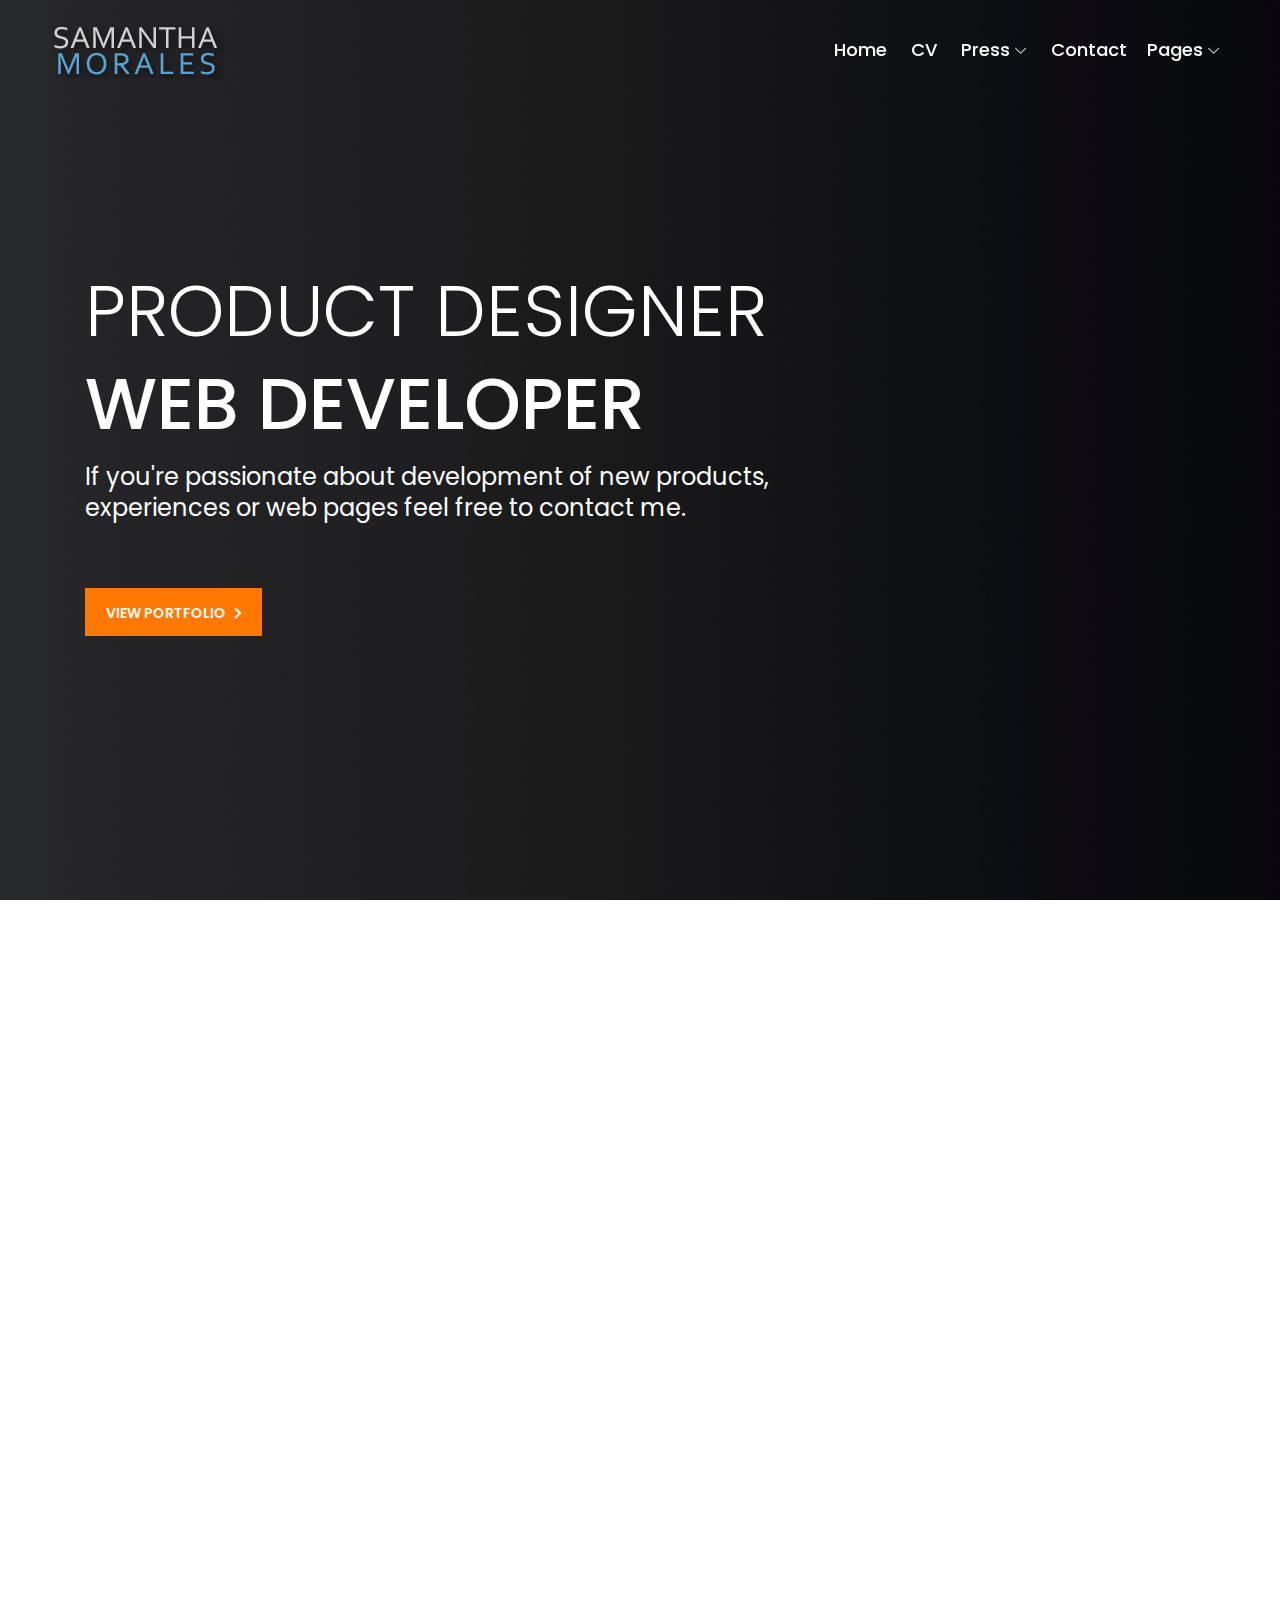
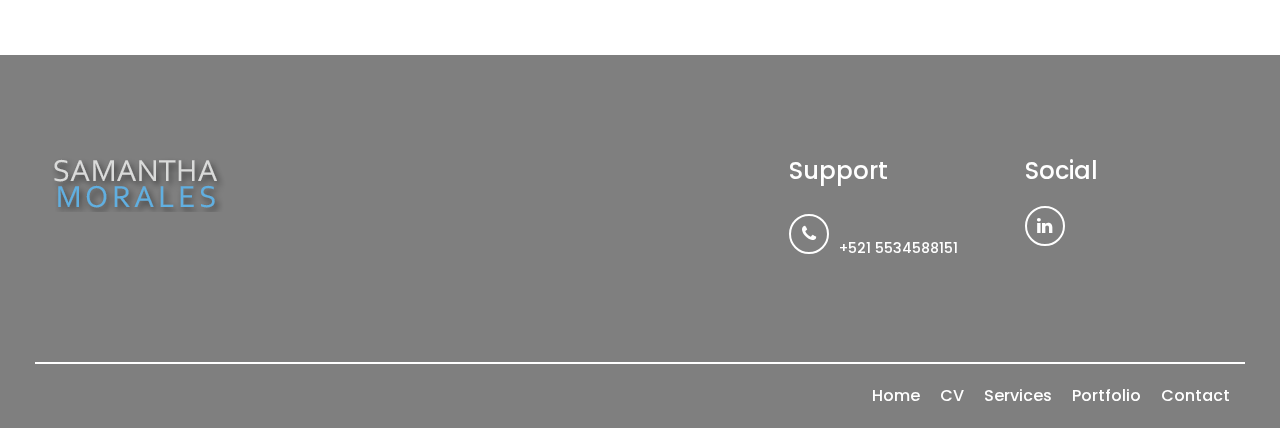
==== index.html @ f73fa70e "Update index.html" ====
<!DOCTYPE html>
<html lang="en">

<head>
    <meta charset="UTF-8">
    <meta name="description" content="">
    <meta http-equiv="X-UA-Compatible" content="IE=edge">
    <meta name="viewport" content="width=device-width, initial-scale=1, shrink-to-fit=no">
    <!-- The above 4 meta tags *must* come first in the head; any other head content must come *after* these tags -->

    <!-- Title -->
    <title>Samantha Morales Portfolio</title>

    <!-- Favicon -->
    <link rel="icon" href="img/core-img/favicon.ico">

    <!-- Stylesheet -->
    <link rel="stylesheet" href="style.css">

</head>

<body>
    <!-- Preloader -->
    <div class="preloader d-flex align-items-center justify-content-center">
        <div class="lds-ellipsis">
            <div></div>
            <div></div>
            <div></div>
            <div></div>
        </div>
    </div>

    <!-- ##### Header Area Start ##### -->
    <header class="header-area">
        <!-- Navbar Area -->
        <div class="pixel-main-menu" id="sticker">
            <div class="classy-nav-container breakpoint-off">
                <div class="container-fluid">
                    <!-- Menu -->
                    <nav class="classy-navbar justify-content-between" id="pixelNav">

                        <!-- Nav brand -->
                        <a href="index.html" class="nav-brand"><img src="img/core-img/logo.png" alt=""></a>

                        <!-- Navbar Toggler -->
                        <div class="classy-navbar-toggler">
                            <span class="navbarToggler"><span></span><span></span><span></span></span>
                        </div>

                        <!-- Menu -->
                        <div class="classy-menu">

                            <!-- Close Button -->
                            <div class="classycloseIcon">
                                <div class="cross-wrap"><span class="top"></span><span class="bottom"></span></div>
                            </div>

                            <!-- Nav Start -->
                             <div class="classynav">
                                <ul>
                                    <li><a href="index.html">Home</a></li>
                                    <li><a href="https://samanthamorales.github.io/Resume_Samantha Morales.pdf">CV</a></li>
                                    <!-- <li><a href="about.html">About me</a></li>  -->
                                    <!-- <li><a href="services.html">Services</a></li> -->
                                     <li><a href="contact.html">Press</a>
                                     <ul class="dropdown">
                                    <li><a href="https://www.youtube.com/watch?v=wz32RCtswVI">InteroVR</a>
                                                <ul class="dropdown">
                                                    <li><a href="https://www.youtube.com/watch?v=wz32RCtswVI">Exelsior</a></li>
                                                    <li><a href="https://www.jornada.com.mx/2018/05/14/sociedad/037n3soc#">La jornada</a></li>
                                                    <li><a href="https://www.youtube.com/watch?v=jdoqPygEybk">TVUNAM</a></li>
                                                    <li><a href="https://www.aztecanoticias.com.mx/universitarios-crean-aplicacion-para-entrenar-con-visores-de-rv/3283047">TV AZTECA</a></li>
                                                    <li><a href="https://ntcd.mx/nota-tecnologia-crean-universitarios-aplicacion-para-entrenar-en-un-entorno-inmersivo20181450">NTCD</a>
                                                </ul>
                                            </li>

                                    <li><a href="https://noticieros.televisa.com/videos/laboratorio-de-movilidad-e-infraestructura-verde-de-la-unam/?fbclid=IwAR36ukD9qC2wMxw6TSED6-1zBxOwoEEbLmqPjMjoLu-O3dCUOw7IPqMi3Gk">CONACyT</a>
                                                 <ul class="dropdown">
                                                   <li><a href="https://noticieros.televisa.com/videos/laboratorio-de-movilidad-e-infraestructura-verde-de-la-unam/?fbclid=IwAR36ukD9qC2wMxw6TSED6-1zBxOwoEEbLmqPjMjoLu-O3dCUOw7IPqMi3Gk">Televisa</a></li>
                                                </ul>
                                    </li>


                                     <li><a href="https://issuu.com/repentina/docs/repentina9agosto">Jewelry Anatomy</a>
                                                 <ul class="dropdown">
                                                   <li><a href="https://issuu.com/repentina/docs/repentina9agosto">Revista Repentina</a></li>
                                                </ul>
                                     </li>
                                        </ul>
                                    </li>

                        <li><a href="https://api.whatsapp.com/send?phone=5215534588151&text=Hola%20estoy%20insteresad@%20en%20m%C3%A1s%20informaci%C3%B3n%20que%20vi%20en%20la%20p%C3%A1gina%20web,%20%C2%BFPodr%C3%ADas%20Ayudarme?%20Gracias">Contact</a>


                                    <li><a href="portfolio.html">Pages</a>
                                        <ul class="dropdown">
                                            <li><a href="https://interovr.com/app/">InteroVR</a></li>
                                            <li><a href="https://rowinggames.com.mx/">RowingGames</a></li>
                                                <ul class="dropdown">
                                                    <li><a href="index.html">Home</a></li>
                                                    <!-- <li><a href="about.html">About Me</a></li> -->
                                                    <!-- <li><a href="services.html">Services</a></li> -->
                                                    <li><a href="https://api.whatsapp.com/send?phone=5215534588151&text=Hola%20estoy%20insteresad@%20en%20m%C3%A1s%20informaci%C3%B3n%20que%20vi%20en%20la%20p%C3%A1gina%20web,%20%C2%BFPodr%C3%ADas%20Ayudarme?%20Gracias">Contact</a></li>
                                                
                                                </ul>
                                            </li>
                                            <li><a href="https://issuu.com/samantha.morales.di/docs/samanthamorales_portfolio">Portfolio</a></li>
                                            <li><a href="contact.html">Contact</a></li>

                                        </ul>
                                    </li>

                                    
                                </ul>




                                <!-- Top Social Info -->

                            </div>
                            <!-- Nav End -->
                        </div>
                    </nav>
                </div>
            </div>
        </div>
    </header>
    <!-- ##### Header Area End ##### -->

    <!-- ##### Hero Area Start ##### -->
    <section class="hero-area">
        <div class="hero-slideshow owl-carousel">

            <!-- Single Slide -->
            <div class="single-slide">
                <!-- Background Image-->
                <div class="slide-bg-img bg-img" style="background-image: url(img/bg-img/1.jpg);"></div>
                <!-- Welcome Text -->
                <div class="container h-100">
                    <div class="row h-100 align-items-center">
                        <div class="col-12 col-lg-9">
                            <div class="welcome-text">
                                <h2 data-animation="fadeInUp" data-delay="300ms"><span>Product designer</span><br>Web developer</h2>
                                <h4 data-animation="fadeInUp" data-delay="500ms">If you're passionate about development of new products, experiences or web pages feel free to contact me.</h4>
                                <a href="https://issuu.com/samantha.morales.di/docs/samanthamorales_portfolio" class="btn pixel-btn mt-50" data-animation="fadeInUp" data-delay="700ms">View Portfolio</a>
                            </div>
                        </div>
                    </div>
                </div>
            </div>

            <!-- Single Slide -->
            
        </div>
    </section>
    <!-- ##### Hero Area End ##### -->


<!-- ##### Portfolio Area Start ###### -->
    <div class="pixel-portfolio-area section-padding-100-0">
        <div class="container">
            <div class="row">
                <div class="col-12">
                    <!-- Section Heading -->
                    <div class="section-heading text-center wow fadeInUp" data-wow-delay="100ms">
                        <h2>Product design </h2>
                        <img src="img/core-img/x.png" alt="">
                    </div>
                </div>
            </div>
        </div>

        <!-- Portfolio Menu -->
        <div class="pixel-projects-menu wow fadeInUp" data-wow-delay="200ms">
            <div class="text-center portfolio-menu">
                <button class="btn active" data-filter="*">All Projects</button>
                <button class="btn" data-filter=".prod">Product</button>
                <button class="btn" data-filter=".web">Web Development</button>
                <button class="btn" data-filter=".ux">User Experience</button>
                <button class="btn" data-filter=".fur">Furniture</button>
                <button class="btn" data-filter=".jewel">Jewelry</button>
            </div>
        </div>

        <div class="pixel-portfolio">

            <!-- Single gallery Item -->
            <div class="single_gallery_item prod wow fadeInUp" data-wow-delay="0.2s">
                <img src="img/bg-img/55.jpg" alt="">
                <div class="hover-content text-center d-flex align-items-center justify-content-center">
                    <div class="hover-text">
                        <a href="https://interovr.com/headset/" style=" color: #ffffff; display: inline-block; width: 50px; height: 50px; border-radius: 50%; border: 2px solid; font-size: 20px; margin-bottom: 30px; line-height: 46px; margin-top: -15px; " ><i class="fa fa-eye" aria-hidden="true"></i></a>
                        <h4>Athletic VR Headset</h4>
                    </div>
                </div>
            </div>

            <!-- Single gallery Item -->
            <div class="single_gallery_item web wow fadeInUp" data-wow-delay="0.4s">
                <img src="img/bg-img/66.jpg" alt="">
                <div class="hover-content text-center d-flex align-items-center justify-content-center">
                    <div class="hover-text">
                        <a href="https://rowinggames.com.mx/" style=" color: #ffffff; display: inline-block; width: 50px; height: 50px; border-radius: 50%; border: 2px solid; font-size: 20px; margin-bottom: 30px; line-height: 46px; margin-top: -15px; " ><i class="fa fa-eye" aria-hidden="true"></i></a>
                        <h4>RowingGames Web development</h4>
                    </div>
                </div>
            </div>

            <!-- Single gallery Item -->
            <div class="single_gallery_item ux wow fadeInUp" data-wow-delay="0.6s">
                <img src="img/bg-img/77.jpg" alt="">
                <div class="hover-content text-center d-flex align-items-center justify-content-center">
                    <div class="hover-text">
                        <a href="img/bg-img/5.jpg" class="zoom-img"><i class="fa fa-eye" aria-hidden="true"></i></a>
                        <h4>Bike sharing system</h4>
                    </div>
                </div>
            </div>

                       <!-- Single gallery Item -->
            <div class="single_gallery_item web wow fadeInUp" data-wow-delay="0.2s">
                <img src="img/bg-img/88.jpg" alt="">
                <div class="hover-content text-center d-flex align-items-center justify-content-center">
                    <div class="hover-text">
                        <a href="https://interovr.com/" style=" color: #ffffff; display: inline-block; width: 50px; height: 50px; border-radius: 50%; border: 2px solid; font-size: 20px; margin-bottom: 30px; line-height: 46px; margin-top: -15px; " ><i class="fa fa-eye" aria-hidden="true"></i></a>
                        <h4>Intero VR Web development</h4>
                    </div>
                </div>
            </div>

            <!-- Single gallery Item -->
            <div class="single_gallery_item prod ux wow fadeInUp" data-wow-delay="0.4s">
                <img src="img/bg-img/99.jpg" alt="">
                <div class="hover-content text-center d-flex align-items-center justify-content-center">
                    <div class="hover-text">
                        <a href="img/bg-img/5.jpg" class="zoom-img"><i class="fa fa-eye" aria-hidden="true"></i></a>
                        <h4>Electric Mini oven (Nokia)</h4>
                    </div>
                </div>
            </div>
                        <!-- Single gallery Item -->
            <div class="single_gallery_item jewel wow fadeInUp" data-wow-delay="0.6s">
                <img src="img/bg-img/112.jpg" alt="">
                <div class="hover-content text-center d-flex align-items-center justify-content-center">
                    <div class="hover-text">
                        <a href="img/bg-img/5.jpg" class="zoom-img"><i class="fa fa-eye" aria-hidden="true"></i></a>
                        <h4>Anatomy Jewelry</h4>
                    </div>
                </div>
            </div>

                       <!-- Single gallery Item -->
            <div class="single_gallery_item prod fur wow fadeInUp" data-wow-delay="0.2s">
                <img src="img/bg-img/113.jpg" alt="">
                <div class="hover-content text-center d-flex align-items-center justify-content-center">
                    <div class="hover-text">
                        <a href="img/bg-img/5.jpg" class="zoom-img"><i class="fa fa-eye" aria-hidden="true"></i></a>
                        <h4>Garden swing</h4>
                    </div>
                </div>
            </div>

            <!-- Single gallery Item -->
            <div class="single_gallery_item prod fur wow fadeInUp" data-wow-delay="0.4s">
                <img src="img/bg-img/114.jpg" alt="">
                <div class="hover-content text-center d-flex align-items-center justify-content-center">
                    <div class="hover-text">
                        <a href="img/bg-img/5.jpg" class="zoom-img"><i class="fa fa-eye" aria-hidden="true"></i></a>
                        <h4>Zigzag Armchair</h4>
                    </div>
                </div>
            </div>

            <!-- Single gallery Item -->
            <div class="single_gallery_item prod ux wow fadeInUp" data-wow-delay="0.6s">
                <img src="img/bg-img/111.jpg" alt="">
                <div class="hover-content text-center d-flex align-items-center justify-content-center">
                    <div class="hover-text">
                        <a href="img/bg-img/5.jpg" class="zoom-img"><i class="fa fa-eye" aria-hidden="true"></i></a>
                        <h4>Kit for children to play while exercise</h4>
                    </div>
                </div>
            </div>

                       <!-- Single gallery Item -->
            <div class="single_gallery_item prod wow fadeInUp" data-wow-delay="0.2s">
                <img src="img/bg-img/115.jpg" alt="">
                <div class="hover-content text-center d-flex align-items-center justify-content-center">
                    <div class="hover-text">
                        <a href="img/bg-img/5.jpg" class="zoom-img"><i class="fa fa-eye" aria-hidden="true"></i></a>
                        <h4>Alcornoque Accessories</h4>
                    </div>
                </div>
            </div>

            <!-- Single gallery Item -->
            <div class="single_gallery_item prod wow fadeInUp" data-wow-delay="0.4s">
                <img src="img/bg-img/116.jpg" alt="">
                <div class="hover-content text-center d-flex align-items-center justify-content-center">
                    <div class="hover-text">
                        <a href="img/bg-img/5.jpg" class="zoom-img"><i class="fa fa-eye" aria-hidden="true"></i></a>
                        <h4>Assembly manuals</h4>
                    </div>
                </div>
            </div>

            <!-- Single gallery Item -->
            <div class="single_gallery_item prod ux wow fadeInUp" data-wow-delay="0.6s">
                <img src="img/bg-img/118.jpg" alt="">
                <div class="hover-content text-center d-flex align-items-center justify-content-center">
                    <div class="hover-text">
                        <a href="img/bg-img/5.jpg" class="zoom-img"><i class="fa fa-eye" aria-hidden="true"></i></a>
                        <h4>Door lock system with facial recognition (Steren)</h4>
                    </div>
                </div>
            </div>

                       <!-- Single gallery Item -->
            <div class="single_gallery_item prod fur wow fadeInUp" data-wow-delay="0.2s">
                <img src="img/bg-img/119.jpg" alt="">
                <div class="hover-content text-center d-flex align-items-center justify-content-center">
                    <div class="hover-text">
                        <a href="img/bg-img/5.jpg" class="zoom-img"><i class="fa fa-eye" aria-hidden="true"></i></a>
                        <h4>Furniture and interior design (Sanofi)</h4>
                    </div>
                </div>
            </div>

            <!-- Single gallery Item -->
            <div class="single_gallery_item prod wow fadeInUp" data-wow-delay="0.4s">
                <img src="img/bg-img/120.jpg" alt="">
                <div class="hover-content text-center d-flex align-items-center justify-content-center">
                    <div class="hover-text">
                        <a href="img/bg-img/5.jpg" class="zoom-img"><i class="fa fa-eye" aria-hidden="true"></i></a>
                        <h4>Prosthetic arms</h4>
                    </div>
                </div>
            </div>

            <!-- Single gallery Item -->
            <div class="single_gallery_item prod wow fadeInUp" data-wow-delay="0.6s">
                <img src="img/bg-img/121.jpg" alt="">
                <div class="hover-content text-center d-flex align-items-center justify-content-center">
                    <div class="hover-text">
                        <a href="img/bg-img/5.jpg" class="zoom-img"><i class="fa fa-eye" aria-hidden="true"></i></a>
                        <h4>Pet carrier</h4>
                    </div>
                </div>
            </div>

            <!-- Single gallery Item -->
            <div class="single_gallery_item prod wow fadeInUp" data-wow-delay="0.6s">
                <img src="img/bg-img/122.jpg" alt="">
                <div class="hover-content text-center d-flex align-items-center justify-content-center">
                    <div class="hover-text">
                        <a href="img/bg-img/5.jpg" class="zoom-img"><i class="fa fa-eye" aria-hidden="true"></i></a>
                        <h4>Office organizer</h4>
                    </div>
                </div>
            </div>

                                   <!-- Single gallery Item -->
            <div class="single_gallery_item prod fur wow fadeInUp" data-wow-delay="0.2s">
                <img src="img/bg-img/123.jpg" alt="">
                <div class="hover-content text-center d-flex align-items-center justify-content-center">
                    <div class="hover-text">
                        <a href="img/bg-img/5.jpg" class="zoom-img"><i class="fa fa-eye" aria-hidden="true"></i></a>
                        <h4>Ergonomic chair</h4>
                    </div>
                </div>
            </div>

            <!-- Single gallery Item -->
            <div class="single_gallery_item prod ux wow fadeInUp" data-wow-delay="0.4s">
                <img src="img/bg-img/125.jpg" alt="">
                <div class="hover-content text-center d-flex align-items-center justify-content-center">
                    <div class="hover-text">
                        <a href="img/bg-img/5.jpg" class="zoom-img"><i class="fa fa-eye" aria-hidden="true"></i></a>
                        <h4>Inclusive supermarket fruits racks</h4>
                    </div>
                </div>
            </div>

            <!-- Single gallery Item -->
            <div class="single_gallery_item prod fur wow fadeInUp" data-wow-delay="0.6s">
                <img src="img/bg-img/126.jpg" alt="">
                <div class="hover-content text-center d-flex align-items-center justify-content-center">
                    <div class="hover-text">
                        <a href="img/bg-img/5.jpg" class="zoom-img"><i class="fa fa-eye" aria-hidden="true"></i></a>
                        <h4>Recycled plastic furniture</h4>
                    </div>
                </div>
            </div>

            <!-- Single gallery Item -->
            <div class="single_gallery_item prod wow fadeInUp" data-wow-delay="0.6s">
                <img src="img/bg-img/124.jpg" alt="">
                <div class="hover-content text-center d-flex align-items-center justify-content-center">
                    <div class="hover-text">
                        <a href="img/bg-img/5.jpg" class="zoom-img"><i class="fa fa-eye" aria-hidden="true"></i></a>
                        <h4>Flower vase</h4>
                    </div>
                </div>
            </div>

        </div>
    </div>
    <!-- ##### Portfolio Area End ###### -->
    <!-- ##### Top Catagory Area Start ##### -->
    <div class="top-catagory-area d-flex flex-wrap">
        <!-- Single Catagory -->
        <div class="single-catagory bg-img d-flex align-items-center justify-content-center jarallax" style="background-image: url(img/bg-img/3.jpg);">
            <a href="https://samanthamorales.github.io/Resume.pdf">CV</a>
        </div>
        <!-- Single Catagory -->
        <div class="single-catagory bg-img d-flex align-items-center justify-content-center jarallax" style="background-image: url(img/bg-img/4.jpg);">
            <a href="#">How can I help you?</a>
        </div>
    </div>
    <!-- ##### Top Catagory Area End ##### -->

    <!-- ##### Newsletter Area Start ###### -->
    <section class="nl-area section-padding-100-0">
        <div class="container">
            <div class="row align-items-end">
                <div class="col-12 col-md-9">
                    <div class="nl-form mb-100">
                       <!--  <h4>Stay in touch with me</h4>
                        <form action="#" method="post">
                            <input type="email" name="nl-email" id="nlEmail" placeholder="Email Address ...">
                            <button type="submit" class="d-none"></button>
                        </form>
                    </div>
                </div>
                <div class="col-12 col-md-3">
                    <div class="view-projects-btn text-right mb-100">
                        <a href="#" class="btn pixel-btn">View Project</a>
                    </div>-->
                </div>
            </div>
        </div>
    </section>
    <!-- ##### Newsletter Area End ###### -->


    <!-- ##### Contact Area Start #####-->
    <section class="contact-area section-padding-100">
        <div class="container">
            <div class="row">
                <div class="col-12">
                    <!-- Section Heading -->
                    <div class="section-heading text-center wow fadeInUp" data-wow-delay="100ms">
                        <h2>Get In Touch</h2>
                        <img src="img/core-img/x.png" alt="">
                    </div>
                </div>
            </div>


            <div class="row justify-content-center">
                <div class="col-12 col-lg-8">
                    <!-- Contact Form -->
                    <div class="contact-form-area text-center">
                       <!--  <form action="#" method="post">
                            <input type="text" name="name" class="form-control wow fadeInUp" data-wow-delay="100ms" placeholder="Name">
                            <input type="email" name="email" class="form-control wow fadeInUp" data-wow-delay="300ms" placeholder="E-mail">
                            <input type="text" name="subject" class="form-control wow fadeInUp" data-wow-delay="500ms" placeholder="Subject">
                            <textarea name="message" class="form-control wow fadeInUp" data-wow-delay="700ms" placeholder="Message"></textarea>-->
                            <!-- <button type="submit" class="btn pixel-btn wow fadeInUp" data-wow-delay="900ms">Send Message</button> -->

                            <button onclick="window.location.href = 'https://api.whatsapp.com/send?phone=5215534588151&text=Hola%20estoy%20insteresad@%20en%20m%C3%A1s%20informaci%C3%B3n%20que%20vi%20en%20la%20p%C3%A1gina%20web,%20%C2%BFPodr%C3%ADas%20Ayudarme?%20Gracias';"class="btn pixel-btn wow fadeInUp" data-wow-delay="900ms">Send message</button>
                    
                        </form>
                    </div>
                </div>
            </div>

        </div>
    </section>
    <!-- ##### Contact Area End #####-->

    <!-- ##### Footer Area Start ##### -->
    <footer class="footer-area section-padding-100-0">
        <div class="container-fluid">
            <div class="row justify-content-between">

                <!-- Single Footer Widget -->
                <div class="col-12 col-sm-6 col-md-3">
                    <div class="single-footer-widget mb-100">
                        <!-- Footer Logo -->
                        <a href="index.html" class="footer-logo"><img src="img/core-img/logo.png" alt=""></a>
                    </div>
                </div>

                <!-- Single Footer Widget -->
                <div class="col-12 col-md-9 col-lg-8 col-xl-7">
                    <div class="row">
                        <!-- Single Footer Widget -->
                        <div class="col-sm-4">
                            <div class="single-footer-widget mb-100">
                               <!-- <h5 class="widget-title">Address</h5>
                                <p>1530 Doverfield Ave <br> Hacienda Heights, California(CA), 91745</p>-->
                            </div>
                        </div>

                        <!-- Single Footer Widget -->
                        <div class="col-sm-4">
                            <div class="single-footer-widget mb-100">
                                <h5 class="widget-title">Support</h5>
                                <p><i class="fa fa-phone"></i> <br> +521 5534588151</p>
                            </div>
                        </div>

                        <!-- Single Footer Widget -->
                        <div class="col-sm-4">
                            <div class="single-footer-widget mb-100">
                                <h5 class="widget-title">Social</h5>
                                <div class="footer-social-info">
                                   <!--  <a href="#"><i class="fa fa-facebook"></i></a>
                                    <a href="#"><i class="fa fa-dribbble"></i></a>
                                    <a href="#"><i class="fa fa-flickr"></i></a>
                                    <a href="#"><i class="fa fa-instagram"></i></a>-->
                                    <a href="https://www.linkedin.com/in/samantha-karen-morales-medina-609019131/"><i class="fa fa-linkedin"></i></a>
                                  <!--   <a href="#"><i class="fa fa-pinterest"></i></a>-->
                                </div>
                            </div>
                        </div>
                    </div>
                </div>
            </div>
        </div>

        <!-- Copywrite Area -->
        <div class="copywrite-area">
            <div class="container-fluid">
                <div class="row align-items-center">
                    <div class="col-12 col-md-6">
                        <div class="copywrite-content">
                            <!-- Copywrite Text -->
                            <!-- <p class="copywrite-text">Link back to Colorlib can't be removed. Template is licensed under CC BY 3.0. 
Copyright &copy;<script>document.write(new Date().getFullYear());</script> All rights reserved | This template is made with <i class="fa fa-heart-o" aria-hidden="true"></i> by <a href="https://colorlib.com" target="_blank">Colorlib</a>
Link back to Colorlib can't be removed. Template is licensed under CC BY 3.0. -->
</p>
                        </div>
                    </div>
                    <div class="col-12 col-md-6">
                        <nav class="footer-nav">
                            <ul>
                                <li><a href="index.html">Home</a></li>
                                <li><a href="https://samanthamorales.github.io/Resume_Samantha Morales.pdf">CV</a></li>
                                <li><a href="#">Services</a></li>
                                <li><a href="https://issuu.com/samantha.morales.di/docs/samanthamorales_portfolio">Portfolio</a></li>
                                <li><a href="https://api.whatsapp.com/send?phone=5534588151text=Hola%20estoy%20insteresad@%20en%20m%C3%A1s%20informaci%C3%B3n%20que%20vi%20en%20la%20p%C3%A1gina%20web,%20%C2%BFPodr%C3%ADas%20Ayudarme?%20Gracias">Contact</a></li>
                            </ul>
                        </nav>
                    </div>
                </div>
            </div>
        </div>
    </footer>
    <!-- ##### Footer Area Start ##### -->

    <!-- ##### All Javascript Script ##### -->
    <!-- jQuery-2.2.4 js -->
    <script src="js/jquery/jquery-2.2.4.min.js"></script>
    <!-- Popper js -->
    <script src="js/bootstrap/popper.min.js"></script>
    <!-- Bootstrap js -->
    <script src="js/bootstrap/bootstrap.min.js"></script>
    <!-- All Plugins js -->
    <script src="js/plugins/plugins.js"></script>
    <!-- Active js -->
    <script src="js/active.js"></script>
</body>

</html>
---- style.css ----
@charset "UTF-8";
/* transition - animation */
/* flex */
/* [Stylesheet - 1.0] */
/* :: 1.0 Import Fonts */
@import url("https://fonts.googleapis.com/css?family=Poppins:300,300i,400,400i,500,500i,600,600i,700,700i,800,800i,900,900i");
/* :: 2.0 Import All CSS */
@import 'css/bootstrap.min.css';
@import 'css/classy-nav.css';
@import 'css/owl.carousel.min.css';
@import 'css/animate.css';
@import 'css/magnific-popup.css';
@import 'css/font-awesome.min.css';
/* :: 3.0 Base CSS */
* {
  margin: 0;
  padding: 0;
}

body {
  font-family: "Poppins", sans-serif;
  font-size: 14px;
}

h1,
h2,
h3,
h4,
h5,
h6 {
  font-family: "Poppins", sans-serif;
  color: #000000;
  line-height: 1.3;
  font-weight: 500;
}

p {
  font-family: "Poppins", sans-serif;
  color: #969696;
  font-size: 15px;
  line-height: 2;
  font-weight: 400;
}

a,
a:hover,
a:focus {
  -webkit-transition-duration: 500ms;
  -o-transition-duration: 500ms;
  transition-duration: 500ms;
  text-decoration: none;
  outline: 0 solid transparent;
  color: #000000;
  font-weight: 500;
  font-size: 16px;
}

ul,
ol {
  margin: 0;
}
ul li,
ol li {
  list-style: none;
}

img {
  height: auto;
  max-width: 100%;
}

/* :: 3.1.0 Spacing */
.mt-15 {
  margin-top: 15px !important;
}

.mt-30 {
  margin-top: 30px !important;
}

.mt-50 {
  margin-top: 50px !important;
}

.mt-70 {
  margin-top: 70px !important;
}

.mt-100 {
  margin-top: 100px !important;
}

.mb-15 {
  margin-bottom: 15px !important;
}

.mb-30 {
  margin-bottom: 30px !important;
}

.mb-50 {
  margin-bottom: 50px !important;
}

.mb-70 {
  margin-bottom: 70px !important;
}

.mb-100 {
  margin-bottom: 100px !important;
}

.ml-15 {
  margin-left: 15px !important;
}

.ml-30 {
  margin-left: 30px !important;
}

.ml-50 {
  margin-left: 50px !important;
}

.mr-15 {
  margin-right: 15px !important;
}

.mr-30 {
  margin-right: 30px !important;
}

.mr-50 {
  margin-right: 50px !important;
}

/* :: 3.2.0 Height */
.height-400 {
  height: 400px !important;
}

.height-500 {
  height: 500px !important;
}

.height-600 {
  height: 600px !important;
}

.height-700 {
  height: 700px !important;
}

.height-800 {
  height: 800px !important;
}

/* :: 3.3.0 Section Padding */
.section-padding-100 {
  padding-top: 100px;
  padding-bottom: 100px;
}

.section-padding-100-0 {
  padding-top: 100px;
  padding-bottom: 0;
}

.section-padding-0-100 {
  padding-top: 0;
  padding-bottom: 100px;
}

.section-padding-100-70 {
  padding-top: 100px;
  padding-bottom: 70px;
}

/* :: 3.4.0 Preloader */
.preloader {
  background-color: rgba(0, 0, 0, 0.5);
  width: 100%;
  height: 100%;
  position: fixed;
  top: 0;
  left: 0;
  right: 0;
  z-index: 99999;
}
.preloader .lds-ellipsis {
  display: inline-block;
  position: relative;
  width: 64px;
  height: 64px;
}
.preloader .lds-ellipsis div {
  position: absolute;
  top: 27px;
  width: 11px;
  height: 11px;
  border-radius: 50%;
  background: #ffffff;
  animation-timing-function: cubic-bezier(0, 1, 1, 0);
}
.preloader .lds-ellipsis div:nth-child(1) {
  left: 6px;
  -webkit-animation: lds-ellipsis1 0.6s infinite;
  animation: lds-ellipsis1 0.6s infinite;
}
.preloader .lds-ellipsis div:nth-child(2) {
  left: 6px;
  -webkit-animation: lds-ellipsis2 0.6s infinite;
  animation: lds-ellipsis2 0.6s infinite;
}
.preloader .lds-ellipsis div:nth-child(3) {
  left: 26px;
  -webkit-animation: lds-ellipsis2 0.6s infinite;
  animation: lds-ellipsis2 0.6s infinite;
}
.preloader .lds-ellipsis div:nth-child(4) {
  left: 45px;
  -webkit-animation: lds-ellipsis3 0.6s infinite;
  animation: lds-ellipsis3 0.6s infinite;
}

@-webkit-keyframes lds-ellipsis1 {
  0% {
    -webkit-transform: scale(0);
    -ms-transform: scale(0);
    transform: scale(0);
  }
  100% {
    -webkit-transform: scale(1);
    -ms-transform: scale(1);
    transform: scale(1);
  }
}
@keyframes lds-ellipsis1 {
  0% {
    -webkit-transform: scale(0);
    -ms-transform: scale(0);
    transform: scale(0);
  }
  100% {
    -webkit-transform: scale(1);
    -ms-transform: scale(1);
    transform: scale(1);
  }
}
@-webkit-keyframes lds-ellipsis3 {
  0% {
    -webkit-transform: scale(1);
    -ms-transform: scale(1);
    transform: scale(1);
  }
  100% {
    -webkit-transform: scale(0);
    -ms-transform: scale(0);
    transform: scale(0);
  }
}
@keyframes lds-ellipsis3 {
  0% {
    -webkit-transform: scale(1);
    -ms-transform: scale(1);
    transform: scale(1);
  }
  100% {
    -webkit-transform: scale(0);
    -ms-transform: scale(0);
    transform: scale(0);
  }
}
@-webkit-keyframes lds-ellipsis2 {
  0% {
    -webkit-transform: translate(0, 0);
    -ms-transform: translate(0, 0);
    transform: translate(0, 0);
  }
  100% {
    -webkit-transform: translate(19px, 0);
    -ms-transform: translate(19px, 0);
    transform: translate(19px, 0);
  }
}
@keyframes lds-ellipsis2 {
  0% {
    -webkit-transform: translate(0, 0);
    -ms-transform: translate(0, 0);
    transform: translate(0, 0);
  }
  100% {
    -webkit-transform: translate(19px, 0);
    -ms-transform: translate(19px, 0);
    transform: translate(19px, 0);
  }
}
/* :: 3.5.0 Miscellaneous */
.jarallax {
  position: relative;
  z-index: 0;
}

.jarallax > .jarallax-img {
  position: absolute;
  object-fit: cover;
  font-family: "object-fit: cover;";
  top: 0;
  left: 0;
  width: 100%;
  height: 100%;
  z-index: -1;
}

.section-heading {
  position: relative;
  z-index: 1;
  margin-bottom: 70px;
}
.section-heading h2 {
  font-size: 48px;
  color: #212121;
  font-weight: 700;
  margin-bottom: 10px;
  font-weight: 500;
}
@media only screen and (min-width:992px) and (max-width:1199px) {
  .section-heading h2 {
    font-size: 36px;
  }
}
@media only screen and (min-width:768px) and (max-width:991px) {
  .section-heading h2 {
    font-size: 30px;
  }
}
@media only screen and (max-width:767px) {
  .section-heading h2 {
    font-size: 24px;
  }
}
.section-heading h6 {
  font-size: 18px;
  margin-bottom: 0;
  color: #969696;
}
.section-heading p {
  font-weight: 300;
  font-size: 18px;
  margin-bottom: 0;
}

.box-shadow {
  position: relative;
  z-index: 1;
}
.box-shadow:hover {
  box-shadow: 0 0 24px rgba(0, 0, 0, 0.2);
}

.tooltip-inner {
  background-color: #ff7902;
  box-shadow: 0 0 24px rgba(0, 0, 0, 0.2);
}

.tooltip .arrow::before {
  border-bottom-color: #ff7902;
}

.bg-img {
  background-position: center center;
  background-size: cover;
  background-repeat: no-repeat;
}

.bg-white {
  background-color: #ffffff !important;
}

.bg-dark {
  background-color: #000000 !important;
}

.bg-transparent {
  background-color: transparent !important;
}

.bg-gray {
  background-color: #f8f8f8;
}

.font-bold {
  font-weight: 700;
}

.font-light {
  font-weight: 300;
}

.bg-overlay {
  position: relative;
  z-index: 2;
  background-position: center center;
  background-size: cover;
}
.bg-overlay::after {
  background-color: rgba(0, 0, 0, 0.61);
  position: absolute;
  z-index: -1;
  top: 0;
  left: 0;
  width: 100%;
  height: 100%;
  content: "";
}

.bg-fixed {
  background-attachment: fixed !important;
}

/* :: 3.6.0 ScrollUp */
#scrollUp {
  background-color: rgba(0, 0, 0, 0.5);
  border-radius: 5px 0 0 5px;
  bottom: 70px;
  color: #ffffff;
  font-size: 10px;
  padding: 12px 0;
  height: 60px;
  line-height: 1.5;
  right: 0;
  text-align: center;
  width: 35px;
  -webkit-transition-duration: 500ms;
  -o-transition-duration: 500ms;
  transition-duration: 500ms;
  font-weight: 700;
  box-shadow: 0 1px 5px 2px rgba(0, 0, 0, 0.15);
  text-transform: uppercase;
}
#scrollUp i {
  font-size: 18px;
  display: block;
}
#scrollUp:hover {
  background-color: #ff7902;
  color: #ffffff;
}

/* :: 3.7.0 pixel Button */
.pixel-btn {
  -webkit-transition-duration: 500ms;
  -o-transition-duration: 500ms;
  transition-duration: 500ms;
  background-color: #ff7902;
  position: relative;
  z-index: 1;
  display: inline-block;
  min-width: 170px;
  height: 48px;
  color: #ffffff;
  border-radius: 0;
  padding: 0 35px 0 20px;
  font-size: 14px;
  line-height: 48px;
  font-weight: 600;
  text-transform: uppercase;
}
.pixel-btn::after {
  position: absolute;
  top: 0;
  right: 20px;
  font-size: 18px;
  content: "";
  font-family: "FontAwesome";
  z-index: 1;
}
.pixel-btn:hover, .pixel-btn:focus {
  font-size: 14px;
  font-weight: 600;
  background-color: rgba(0, 0, 0, 0.5);
  color: #ffffff;
  box-shadow: 0 0 50px rgba(0, 0, 0, 0.15);
}
.pixel-btn.btn-2 {
  background-color: rgba(0, 0, 0, 0.5);
  color: #ffffff;
}
.pixel-btn.btn-2:hover, .pixel-btn.btn-2:focus {
  background-color: #ff7902;
  color: #ffffff;
  box-shadow: 0 0 50px rgba(0, 0, 0, 0.15);
}
.pixel-btn.btn-3 {
  background-color: transparent;
  color: rgba(0, 0, 0, 0.5);
  border: 2px solid rgba(0, 0, 0, 0.5);
  line-height: 44px;
}
.pixel-btn.btn-3:hover, .pixel-btn.btn-3:focus {
  background-color: transparent;
  color: #ff7902;
  box-shadow: 0 0 50px rgba(0, 0, 0, 0.15);
  border: 2px solid #ff7902;
}

/* :: 4.0 Header Area CSS */
.header-area {
  position: absolute;
  z-index: 1000;
  width: 100%;
  top: 0;
  left: 0;
  right: 0;
}
.header-area .pixel-main-menu {
  position: relative;
  width: 100%;
  z-index: 1;
  padding: 0 35px;
  -webkit-transition-duration: 500ms;
  -o-transition-duration: 500ms;
  transition-duration: 500ms;
}
@media only screen and (max-width:767px) {
  .header-area .pixel-main-menu {
    padding: 0;
  }
}
.header-area .pixel-main-menu .classy-nav-container {
  background-color: transparent;
}
.header-area .pixel-main-menu .classy-navbar {
  height: 100px;
  padding: 0;
  background-color: transparent;
}
@media only screen and (min-width:768px) and (max-width:991px) {
  .header-area .pixel-main-menu .classy-navbar {
    height: 70px;
  }
}
@media only screen and (max-width:767px) {
  .header-area .pixel-main-menu .classy-navbar {
    height: 70px;
  }
}
@media only screen and (max-width:767px) {
  .header-area .pixel-main-menu .classy-navbar .nav-brand {
    width: 80px;
    margin-right: 10px;
  }
}
.header-area .pixel-main-menu .classy-navbar .classynav ul li a {
  font-weight: 500;
  text-transform: capitalize;
  font-size: 18px;
  padding: 0 10px;
  color: #ffffff;
}
.header-area .pixel-main-menu .classy-navbar .classynav ul li a:hover, .header-area .pixel-main-menu .classy-navbar .classynav ul li a:focus {
  color: #ff7902;
}
@media only screen and (min-width:992px) and (max-width:1199px) {
  .header-area .pixel-main-menu .classy-navbar .classynav ul li a {
    font-size: 16px;
    padding: 0 5px;
  }
}
@media only screen and (min-width:768px) and (max-width:991px) {
  .header-area .pixel-main-menu .classy-navbar .classynav ul li a {
    color: #212121;
    font-size: 14px;
  }
}
@media only screen and (max-width:767px) {
  .header-area .pixel-main-menu .classy-navbar .classynav ul li a {
    color: #212121;
    font-size: 14px;
  }
}
.header-area .pixel-main-menu .classy-navbar .classynav > ul > li:first-child a {
  padding-left: 0;
}
@media only screen and (min-width:768px) and (max-width:991px) {
  .header-area .pixel-main-menu .classy-navbar .classynav > ul > li:first-child a {
    padding-left: 10px;
  }
}
@media only screen and (max-width:767px) {
  .header-area .pixel-main-menu .classy-navbar .classynav > ul > li:first-child a {
    padding-left: 10px;
  }
}
.header-area .pixel-main-menu .classy-navbar .classynav ul li.megamenu-item > a::after,
.header-area .pixel-main-menu .classy-navbar .classynav ul li.has-down > a::after {
  color: #ffffff;
}
@media only screen and (min-width:768px) and (max-width:991px) {
  .header-area .pixel-main-menu .classy-navbar .classynav ul li.megamenu-item > a::after,
.header-area .pixel-main-menu .classy-navbar .classynav ul li.has-down > a::after {
    color: #212121;
  }
}
@media only screen and (max-width:767px) {
  .header-area .pixel-main-menu .classy-navbar .classynav ul li.megamenu-item > a::after,
.header-area .pixel-main-menu .classy-navbar .classynav ul li.has-down > a::after {
    color: #212121;
  }
}
.header-area .pixel-main-menu .classy-navbar .classynav ul li ul li.megamenu-item > a::after,
.header-area .pixel-main-menu .classy-navbar .classynav ul li ul li.has-down > a::after {
  color: #212121;
}
.header-area .pixel-main-menu .classy-navbar .classynav ul li ul li a {
  color: #212121;
  font-size: 14px;
  padding: 0 20px;
}
.header-area .top-social-info {
  position: relative;
  z-index: 1;
}
@media only screen and (min-width:768px) and (max-width:991px) {
  .header-area .top-social-info {
    margin-top: 30px;
    margin-left: 15px !important;
  }
}
@media only screen and (max-width:767px) {
  .header-area .top-social-info {
    margin-top: 30px;
    margin-left: 15px !important;
  }
}
.header-area .top-social-info a {
  display: inline-block;
  width: 40px;
  height: 40px;
  font-size: 18px;
  border: 2px solid #ffffff;
  color: #ffffff;
  border-radius: 50%;
  text-align: center;
  line-height: 36px;
  margin-left: 10px;
}
@media only screen and (min-width:992px) and (max-width:1199px) {
  .header-area .top-social-info a {
    width: 30px;
    height: 30px;
    line-height: 26px;
    margin-left: 5px;
    font-size: 14px;
  }
}
@media only screen and (min-width:768px) and (max-width:991px) {
  .header-area .top-social-info a {
    width: 30px;
    height: 30px;
    line-height: 26px;
    margin-left: 5px;
    font-size: 14px;
    color: #212121;
    border-color: #212121;
  }
}
@media only screen and (max-width:767px) {
  .header-area .top-social-info a {
    width: 30px;
    height: 30px;
    line-height: 26px;
    margin-left: 5px;
    font-size: 14px;
    color: #212121;
    border-color: #212121;
  }
}
.header-area .top-social-info a:hover, .header-area .top-social-info a:focus {
  border-color: #ff7902;
  color: #ff7902;
}
.header-area .is-sticky .pixel-main-menu {
  background-color: rgba(0, 0, 0, 0.5);
  box-shadow: 0 7px 40px 0 rgba(0, 0, 0, 0.3);
}

.classy-navbar-toggler .navbarToggler span {
  background-color: #ffffff;
}

/* :: 5.0 Hero Area CSS */
.hero-area {
  position: relative;
  z-index: 1;
}
.hero-area .owl-prev,
.hero-area .owl-next {
  position: absolute;
  top: 50%;
  font-size: 24px;
  font-weight: 700;
  color: #ffffff;
  left: 50px;
  text-transform: uppercase;
  -webkit-transition-duration: 500ms;
  -o-transition-duration: 500ms;
  transition-duration: 500ms;
  -webkit-transform: translateY(-50%);
  -ms-transform: translateY(-50%);
  transform: translateY(-50%);
  opacity: 0;
  visibility: hidden;
}
@media only screen and (min-width:768px) and (max-width:991px) {
  .hero-area .owl-prev,
.hero-area .owl-next {
    font-size: 18px;
  }
}
@media only screen and (max-width:767px) {
  .hero-area .owl-prev,
.hero-area .owl-next {
    left: 20px;
    font-size: 16px;
  }
}
.hero-area .owl-prev:hover,
.hero-area .owl-next:hover {
  color: #ff7902;
}
.hero-area .owl-next {
  left: auto;
  right: 50px;
}
@media only screen and (max-width:767px) {
  .hero-area .owl-next {
    right: 20px;
  }
}
.hero-area:hover .owl-next,
.hero-area:hover .owl-prev {
  opacity: 1;
  visibility: visible;
}

.single-slide {
  position: relative;
  z-index: 99;
  width: 100%;
  height: 900px;
  background-color: #ffffff;
  overflow: hidden;
}
.single-slide .slide-bg-img {
  position: absolute;
  width: 100%;
  height: 100%;
  z-index: -12;
  top: 0;
  left: 0;
  right: 0;
  bottom: 0;
  -webkit-animation: slide-bg linear 10000ms infinite;
  animation: slide-bg linear 10000ms infinite;
}
.single-slide .welcome-text {
  position: relative;
  z-index: 1;
}
.single-slide .welcome-text h2 {
  font-size: 72px;
  color: #ffffff;
  font-weight: 500;
  margin-bottom: 10px;
  text-transform: uppercase;
}
.single-slide .welcome-text h2 span {
  color: #ffffff;
  font-weight: 300;
}
@media only screen and (min-width:992px) and (max-width:1199px) {
  .single-slide .welcome-text h2 {
    font-size: 48px;
  }
}
@media only screen and (min-width:768px) and (max-width:991px) {
  .single-slide .welcome-text h2 {
    font-size: 42px;
  }
}
@media only screen and (max-width:767px) {
  .single-slide .welcome-text h2 {
    font-size: 24px;
  }
}
.single-slide .welcome-text h4 {
  font-size: 24px;
  font-weight: 400;
  color: #ffffff;
  margin-bottom: 15px;
}
@media only screen and (max-width:767px) {
  .single-slide .welcome-text h4 {
    font-size: 18px;
  }
}
.single-slide .welcome-text h4 span {
  font-weight: 300;
}
@media only screen and (min-width:992px) and (max-width:1199px) {
  .single-slide {
    height: 700px;
  }
}
@media only screen and (min-width:768px) and (max-width:991px) {
  .single-slide {
    height: 600px;
  }
}
@media only screen and (max-width:767px) {
  .single-slide {
    height: 550px;
  }
}

@-webkit-keyframes slide-bg {
  0% {
    -webkit-transform: scale(1.3);
    -ms-transform: scale(1.3);
    transform: scale(1.3);
  }
  100% {
    -webkit-transform: scale(1);
    -ms-transform: scale(1);
    transform: scale(1);
  }
}
@keyframes slide-bg {
  0% {
    -webkit-transform: scale(1.3);
    -ms-transform: scale(1.3);
    transform: scale(1.3);
  }
  100% {
    -webkit-transform: scale(1);
    -ms-transform: scale(1);
    transform: scale(1);
  }
}
/* Catagory Area CSS */
.top-catagory-area {
  position: relative;
  z-index: 1;
}
.top-catagory-area .single-catagory {
  position: relative;
  z-index: 1;
  @flex (0 0 50%);
  max-width: 50%;
  width: 50%;
  height: 960px;
}
@media only screen and (min-width:992px) and (max-width:1199px) {
  .top-catagory-area .single-catagory {
    height: 400px;
  }
}
@media only screen and (min-width:768px) and (max-width:991px) {
  .top-catagory-area .single-catagory {
    height: 400px;
  }
}
@media only screen and (max-width:767px) {
  .top-catagory-area .single-catagory {
    height: 300px;
    @flex (0 0 100%);
    max-width: 100%;
    width: 100%;
  }
}
.top-catagory-area .single-catagory a {
  display: inline-block;
  font-size: 72px;
  margin: 0;
  color: #ffffff;
}
@media only screen and (min-width:992px) and (max-width:1199px) {
  .top-catagory-area .single-catagory a {
    font-size: 42px;
  }
}
@media only screen and (min-width:768px) and (max-width:991px) {
  .top-catagory-area .single-catagory a {
    font-size: 36px;
  }
}
@media only screen and (max-width:767px) {
  .top-catagory-area .single-catagory a {
    font-size: 24px;
  }
}
.top-catagory-area .single-catagory a:hover {
  color: #ff7902;
}

/* :: 9.0 Newsletter Area CSS */
.nl-area {
  position: relative;
  z-index: 3;
  background-color: rgba(0, 0, 0, 0.5);
}
.nl-area .nl-form {
  position: relative;
  z-index: 1;
}
.nl-area .nl-form h4 {
  color: #ffffff;
  margin-bottom: 25px;
  display: block;
  font-weight: 500;
}
@media only screen and (max-width:767px) {
  .nl-area .nl-form h4 {
    font-size: 18px;
  }
}
.nl-area .nl-form form {
  width: 100%;
  position: relative;
  z-index: 1;
}
.nl-area .nl-form form input {
  width: 100%;
  height: 50px;
  background-color: transparent;
  border: none;
  border-bottom: 2px solid #ffffff;
  font-size: 12px;
  font-style: italic;
  text-align: center;
  color: #ffffff;
  -webkit-transition-duration: 500ms;
  -o-transition-duration: 500ms;
  transition-duration: 500ms;
}
.nl-area .nl-form form input:focus {
  border-bottom-color: #ff7902;
}

/* :: Portfolio Area CSS */
.pixel-projects-menu {
  position: relative;
  z-index: 1;
  margin-bottom: 30px;
}
.pixel-projects-menu .btn {
  padding: 10px 20px;
  background-color: transparent;
  font-size: 14px;
  text-transform: capitalize;
  font-weight: 500;
  color: #969696;
  border-radius: 50px;
  border: 2px solid transparent;
}
.pixel-projects-menu .btn.active, .pixel-projects-menu .btn:focus {
  box-shadow: none;
  color: #ff7902;
  border-color: #ff7902;
}

.single_gallery_item {
  display: inline-block;
  float: left;
  position: relative;
  z-index: 2;
  width: 25%;
  overflow: hidden;
  -webkit-transition-duration: 500ms;
  -o-transition-duration: 500ms;
  transition-duration: 500ms;
}
@media only screen and (max-width:767px) {
  .single_gallery_item {
    width: 100%;
  }
}
.single_gallery_item img {
  width: 100%;
  -webkit-transition-duration: 2000ms;
  -o-transition-duration: 2000ms;
  transition-duration: 2000ms;
}
.single_gallery_item .hover-content {
  width: 100%;
  height: 100%;
  position: absolute;
  top: 0;
  bottom: 0;
  left: 0;
  right: 0;
  background-color: rgba(255, 121, 2, 0.9);
  opacity: 0;
  visibility: hidden;
  -webkit-transition-duration: 500ms;
  -o-transition-duration: 500ms;
  transition-duration: 500ms;
}
.single_gallery_item .hover-content .zoom-img {
  display: inline-block;
  width: 50px;
  height: 50px;
  border-radius: 50%;
  border: 2px solid #ffffff;
  font-size: 20px;
  margin-bottom: 30px;
  color: #ffffff;
  line-height: 46px;
  margin-top: -15px;
  opacity: 0;
  -webkit-transition-duration: 500ms;
  -o-transition-duration: 500ms;
  transition-duration: 500ms;
}
.single_gallery_item .hover-content h4 {
  margin-bottom: 0;
  color: #ffffff;
}
@media only screen and (min-width:992px) and (max-width:1199px) {
  .single_gallery_item .hover-content h4 {
    font-size: 20px;
  }
}
@media only screen and (min-width:768px) and (max-width:991px) {
  .single_gallery_item .hover-content h4 {
    font-size: 16px;
  }
}
@media only screen and (max-width:767px) {
  .single_gallery_item .hover-content h4 {
    font-size: 16px;
  }
}
.single_gallery_item:hover img {
  -webkit-transform: scale(1.1);
  -ms-transform: scale(1.1);
  transform: scale(1.1);
}
.single_gallery_item:hover .hover-content {
  opacity: 1;
  visibility: visible;
}
.single_gallery_item:hover .hover-content .zoom-img {
  margin-top: 0;
  opacity: 1;
}

/* Feature Area CSS */
.pixel-feature-area {
  position: relative;
  z-index: 1;
}
.pixel-feature-area .feature-thumbnail {
  -webkit-box-flex: 0;
  -ms-flex: 0 0 50%;
  flex: 0 0 50%;
  max-width: 50%;
  width: 50%;
}
@media only screen and (max-width:767px) {
  .pixel-feature-area .feature-thumbnail {
    -webkit-box-flex: 0;
    -ms-flex: 0 0 100%;
    flex: 0 0 100%;
    max-width: 100%;
    width: 100%;
    height: 300px;
  }
}
.pixel-feature-area .feature-content {
  -webkit-box-flex: 0;
  -ms-flex: 0 0 50%;
  flex: 0 0 50%;
  max-width: 50%;
  width: 50%;
  padding: 200px 50px;
}
@media only screen and (min-width:992px) and (max-width:1199px) {
  .pixel-feature-area .feature-content {
    padding: 100px 30px;
  }
}
@media only screen and (min-width:768px) and (max-width:991px) {
  .pixel-feature-area .feature-content {
    padding: 100px 30px;
  }
}
@media only screen and (max-width:767px) {
  .pixel-feature-area .feature-content {
    padding: 50px 30px;
    -webkit-box-flex: 0;
    -ms-flex: 0 0 100%;
    flex: 0 0 100%;
    max-width: 100%;
    width: 100%;
  }
}
.pixel-feature-area .feature-content h1 {
  font-size: 36px;
  margin-bottom: 25px;
}
@media only screen and (min-width:768px) and (max-width:991px) {
  .pixel-feature-area .feature-content h1 {
    font-size: 30px;
  }
}
@media only screen and (max-width:767px) {
  .pixel-feature-area .feature-content h1 {
    font-size: 24px;
  }
}
.pixel-feature-area .feature-content p {
  font-weight: 300;
  font-size: 24px;
}
@media only screen and (min-width:992px) and (max-width:1199px) {
  .pixel-feature-area .feature-content p {
    font-size: 16px;
  }
}
@media only screen and (min-width:768px) and (max-width:991px) {
  .pixel-feature-area .feature-content p {
    font-size: 16px;
  }
}
@media only screen and (max-width:767px) {
  .pixel-feature-area .feature-content p {
    font-size: 16px;
  }
}

/* :: Team Member Area CSS */
.single-team-member {
  position: relative;
  z-index: 1;
  -webkit-transition-duration: 500ms;
  -o-transition-duration: 500ms;
  transition-duration: 500ms;
}
.single-team-member img {
  -webkit-transition-duration: 500ms;
  -o-transition-duration: 500ms;
  transition-duration: 500ms;
  -webkit-filter: grayscale(100%);
  filter: grayscale(100%);
}
.single-team-member .hover-text {
  -webkit-transition-duration: 500ms;
  -o-transition-duration: 500ms;
  transition-duration: 500ms;
  position: absolute;
  width: 100%;
  height: 50%;
  bottom: 0;
  left: 0;
  right: 0;
  z-index: 100;
  padding-bottom: 25px;
  background-image: -webkit-gradient(linear, left top, left bottom, from(rgba(255, 121, 2, 0)), to(#ff7902));
  background-image: -webkit-linear-gradient(top, rgba(255, 121, 2, 0), #ff7902);
  background-image: -o-linear-gradient(top, rgba(255, 121, 2, 0), #ff7902);
  background-image: linear-gradient(to bottom, rgba(255, 121, 2, 0), #ff7902);
  opacity: 0;
  visibility: hidden;
}
.single-team-member .hover-text h4 {
  margin-bottom: 5px;
  color: #ffffff;
}
.single-team-member .hover-text h6 {
  font-size: 14px;
  margin-bottom: 15px;
  color: #ffffff;
  display: block;
}
.single-team-member .hover-text .social-info a {
  display: inline-block;
  width: 25px;
  height: 25px;
  border: 1px solid #ffffff;
  border-radius: 50%;
  font-size: 12px;
  color: #ffffff;
  line-height: 23px;
  margin: 0 5px;
}
.single-team-member .hover-text .social-info a:hover, .single-team-member .hover-text .social-info a:focus {
  -webkit-transform: scale(1.2);
  -ms-transform: scale(1.2);
  transform: scale(1.2);
}
.single-team-member:hover img {
  -webkit-filter: grayscale(0%);
  filter: grayscale(0%);
}
.single-team-member:hover .hover-text {
  opacity: 1;
  visibility: visible;
}

/* :: Testimonial Area CSS */
.testimonial-slides {
  position: relative;
  z-index: 1;
}
.testimonial-slides .owl-dots {
  display: -webkit-box;
  display: -ms-flexbox;
  display: flex;
  -webkit-box-pack: center;
  -ms-flex-pack: center;
  justify-content: center;
  -webkit-box-align: center;
  -ms-flex-align: center;
  align-items: center;
  margin-top: 80px;
}
.testimonial-slides .owl-dots .owl-dot {
  width: 8px;
  height: 8px;
  background-color: #9a9a9a;
  margin: 0 4px;
}
.testimonial-slides .owl-dots .owl-dot.active {
  width: 12px;
  height: 12px;
  background-color: #ff7902;
}

.single-testimonial-slide {
  position: relative;
  z-index: 1;
  text-align: center;
}
.single-testimonial-slide img {
  margin: 0 auto 30px;
  width: 80px !important;
}
.single-testimonial-slide h4 {
  font-size: 24px;
  color: #969696;
}
.single-testimonial-slide span {
  font-size: 14px;
  font-weight: 300;
  color: #969696;
  margin-bottom: 40px;
  display: block;
}
.single-testimonial-slide h5 {
  font-size: 22px;
  color: #969696;
  margin-bottom: 0;
  font-weight: 300;
  line-height: 1.8;
}
@media only screen and (min-width:992px) and (max-width:1199px) {
  .single-testimonial-slide h5 {
    font-size: 18px;
  }
}
@media only screen and (min-width:768px) and (max-width:991px) {
  .single-testimonial-slide h5 {
    font-size: 16px;
  }
}
@media only screen and (max-width:767px) {
  .single-testimonial-slide h5 {
    font-size: 16px;
  }
}

/* :: 11.0 Footer Area CSS */
.footer-area {
  position: relative;
  z-index: 1;
  background-color: rgba(0, 0, 0, 0.5);
  padding-left: 35px;
  padding-right: 35px;
}
@media only screen and (max-width:767px) {
  .footer-area {
    padding-left: 0;
    padding-right: 0;
  }
}
.footer-area .single-footer-widget {
  position: relative;
  z-index: 1;
}
@media only screen and (max-width:767px) {
  .footer-area .single-footer-widget {
    margin-bottom: 50px !important;
  }
}
.footer-area .single-footer-widget .widget-title {
  font-size: 24px;
  color: #ffffff;
  margin-bottom: 20px;
  font-weight: 500;
}
@media only screen and (max-width:767px) {
  .footer-area .single-footer-widget .widget-title {
    font-size: 20px;
  }
}
.footer-area .single-footer-widget p {
  margin-bottom: 0;
  font-size: 14px;
  color: #ffffff;
  font-weight: 500;
  display: -webkit-box;
  display: -ms-flexbox;
  display: flex;
  -webkit-box-align: center;
  -ms-flex-align: center;
  align-items: center;
}
.footer-area .single-footer-widget p i {
  display: inline-block;
  width: 40px;
  height: 40px;
  font-size: 18px;
  border: 2px solid #ffffff;
  color: #ffffff;
  border-radius: 50%;
  text-align: center;
  line-height: 36px;
  margin-right: 10px;
}
@media only screen and (min-width:992px) and (max-width:1199px) {
  .footer-area .single-footer-widget p i {
    width: 30px;
    height: 30px;
    font-size: 14px;
    line-height: 26px;
  }
}
@media only screen and (min-width:768px) and (max-width:991px) {
  .footer-area .single-footer-widget p i {
    width: 30px;
    height: 30px;
    font-size: 14px;
    line-height: 26px;
  }
}
@media only screen and (max-width:767px) {
  .footer-area .single-footer-widget p i {
    width: 30px;
    height: 30px;
    font-size: 14px;
    line-height: 26px;
  }
}
.footer-area .single-footer-widget .footer-social-info {
  position: relative;
  z-index: 1;
}
.footer-area .single-footer-widget .footer-social-info a {
  display: inline-block;
  width: 40px;
  height: 40px;
  font-size: 18px;
  border: 2px solid #ffffff;
  color: #ffffff;
  border-radius: 50%;
  text-align: center;
  line-height: 36px;
  margin-right: 10px;
  margin-bottom: 10px;
}
.footer-area .single-footer-widget .footer-social-info a:last-child {
  margin-right: 0;
}
@media only screen and (min-width:992px) and (max-width:1199px) {
  .footer-area .single-footer-widget .footer-social-info a {
    width: 30px;
    height: 30px;
    line-height: 26px;
    font-size: 14px;
  }
}
@media only screen and (min-width:768px) and (max-width:991px) {
  .footer-area .single-footer-widget .footer-social-info a {
    width: 30px;
    height: 30px;
    line-height: 26px;
    font-size: 14px;
  }
}
@media only screen and (max-width:767px) {
  .footer-area .single-footer-widget .footer-social-info a {
    width: 30px;
    height: 30px;
    line-height: 26px;
    font-size: 14px;
  }
}
.footer-area .single-footer-widget .footer-social-info a:hover, .footer-area .single-footer-widget .footer-social-info a:focus {
  border-color: #ff7902;
  color: #ff7902;
}
.footer-area .copywrite-area {
  position: relative;
  z-index: 1;
  border-top: 2px solid #ffffff;
  padding: 20px 0;
}
.footer-area .copywrite-area .copywrite-text {
  font-size: 13px;
  margin-bottom: 0;
  color: #ffffff;
  font-weight: 400;
}
@media only screen and (min-width:768px) and (max-width:991px) {
  .footer-area .copywrite-area .copywrite-text {
    font-size: 11px;
  }
}
@media only screen and (max-width:767px) {
  .footer-area .copywrite-area .copywrite-text {
    font-size: 11px;
    margin-bottom: 15px;
  }
}
.footer-area .copywrite-area .footer-nav {
  position: relative;
  z-index: 1;
  text-align: right;
}
.footer-area .copywrite-area .footer-nav ul {
  display: -webkit-box;
  display: -ms-flexbox;
  display: flex;
  -webkit-box-align: center;
  -ms-flex-align: center;
  align-items: center;
  -webkit-box-pack: end;
  -ms-flex-pack: end;
  justify-content: flex-end;
}
@media only screen and (max-width:767px) {
  .footer-area .copywrite-area .footer-nav ul {
    -webkit-box-pack: start;
    -ms-flex-pack: start;
    justify-content: flex-start;
  }
}
.footer-area .copywrite-area .footer-nav ul li a {
  display: inline-block;
  color: #ffffff;
  font-size: 16px;
  font-weight: 500;
  padding: 0 10px;
}
@media only screen and (min-width:992px) and (max-width:1199px) {
  .footer-area .copywrite-area .footer-nav ul li a {
    font-size: 14px;
  }
}
@media only screen and (min-width:768px) and (max-width:991px) {
  .footer-area .copywrite-area .footer-nav ul li a {
    padding: 0 5px;
    font-size: 13px;
  }
}
@media only screen and (max-width:767px) {
  .footer-area .copywrite-area .footer-nav ul li a {
    padding: 0 4px;
    font-size: 11px;
  }
}
.footer-area .copywrite-area .footer-nav ul li:last-child a {
  padding-right: 0;
}
@media only screen and (max-width:767px) {
  .footer-area .copywrite-area .footer-nav ul li:first-child a {
    padding-left: 0;
  }
}

/* :: 12.0 Blog Area CSS */
.breadcrumb-area {
  position: relative;
  z-index: 1;
  width: 100%;
  height: 380px;
  padding: 0 35px;
}
@media only screen and (min-width:992px) and (max-width:1199px) {
  .breadcrumb-area {
    height: 300px;
  }
}
@media only screen and (min-width:768px) and (max-width:991px) {
  .breadcrumb-area {
    height: 280px;
  }
}
@media only screen and (max-width:767px) {
  .breadcrumb-area {
    height: 250px;
  }
}
.breadcrumb-area::after {
  content: "";
  position: absolute;
  width: 100%;
  height: 100%;
  z-index: -1;
  top: 0;
  left: 0;
  background-color: rgba(104, 139, 254, 0.75);
}
.breadcrumb-area .breadcrumb-content {
  text-align: center;
}
.breadcrumb-area .breadcrumb-content h2 {
  color: #ffffff;
  font-size: 60px;
  font-weight: 600;
  text-transform: capitalize;
  margin-bottom: 0;
  display: inline-block;
}
@media only screen and (min-width:992px) and (max-width:1199px) {
  .breadcrumb-area .breadcrumb-content h2 {
    font-size: 42px;
  }
}
@media only screen and (min-width:768px) and (max-width:991px) {
  .breadcrumb-area .breadcrumb-content h2 {
    font-size: 36px;
  }
}
@media only screen and (max-width:767px) {
  .breadcrumb-area .breadcrumb-content h2 {
    font-size: 24px;
  }
}

.pagination {
  position: relative;
  z-index: 1;
}
.pagination .page-item .page-link {
  width: 40px;
  height: 40px;
  background-color: #ffffff;
  border-radius: 50%;
  line-height: 40px;
  font-weight: 500;
  font-size: 16px;
  color: #9a9a9a;
  padding: 0;
  border: 2px solid #9a9a9a;
  text-align: center;
  margin: 0 3px;
}
.pagination .page-item .page-link:hover, .pagination .page-item .page-link:focus {
  color: #ffffff;
  background-color: #ff7902;
  border-color: #ff7902;
}
.pagination .page-item.active .page-link {
  color: #ffffff;
  background-color: #ff7902;
  border-color: #ff7902;
}

/* :: Service Area CSS */
.single-service-cata {
  position: relative;
  z-index: 1;
  height: 640px;
  -webkit-box-flex: 0;
  -ms-flex: 0 0 33.33334%;
  flex: 0 0 33.33334%;
  max-width: 33.33334%;
  width: 33.33334%;
  text-align: center;
}
@media only screen and (min-width:992px) and (max-width:1199px) {
  .single-service-cata {
    height: 480px;
  }
}
@media only screen and (min-width:768px) and (max-width:991px) {
  .single-service-cata {
    height: 400px;
  }
}
@media only screen and (max-width:767px) {
  .single-service-cata {
    height: 300px;
    -webkit-box-flex: 0;
    -ms-flex: 0 0 100%;
    flex: 0 0 100%;
    max-width: 100%;
    width: 100%;
  }
}
.single-service-cata::after {
  -webkit-transition-duration: 500ms;
  -o-transition-duration: 500ms;
  transition-duration: 500ms;
  content: "";
  width: 100%;
  height: 100%;
  z-index: -1;
  position: absolute;
  top: 0;
  left: 0;
  background-color: rgba(104, 139, 254, 0.5);
}
.single-service-cata:hover::after {
  background-color: rgba(255, 121, 2, 0.9);
}
.single-service-cata a {
  font-size: 48px;
  color: #ffffff;
}
@media only screen and (min-width:992px) and (max-width:1199px) {
  .single-service-cata a {
    font-size: 36px;
  }
}
@media only screen and (min-width:768px) and (max-width:991px) {
  .single-service-cata a {
    font-size: 28px;
  }
}
@media only screen and (max-width:767px) {
  .single-service-cata a {
    font-size: 30px;
  }
}

.single-service-block {
  position: relative;
  z-index: 1;
}
.single-service-block h4 {
  text-transform: uppercase;
}
.single-service-block p {
  margin-bottom: 0;
}

.pixel-prices-area {
  position: relative;
  z-index: 1;
  overflow: hidden;
}
@media only screen and (min-width:992px) and (max-width:1199px) {
  .pixel-prices-area {
    padding-top: 30px;
  }
}
@media only screen and (min-width:768px) and (max-width:991px) {
  .pixel-prices-area {
    padding-top: 0;
  }
}
@media only screen and (max-width:767px) {
  .pixel-prices-area {
    padding-top: 0;
  }
}

.single-price-table-area {
  position: relative;
  z-index: 1;
  -webkit-box-flex: 0;
  -ms-flex: 0 0 25%;
  flex: 0 0 25%;
  max-width: 25%;
  width: 25%;
  padding: 70px 50px;
  background-color: #efefef;
  text-align: center;
  -webkit-transition-duration: 800ms;
  -o-transition-duration: 800ms;
  transition-duration: 800ms;
}
@media only screen and (min-width:992px) and (max-width:1199px) {
  .single-price-table-area {
    padding: 50px 20px;
  }
}
@media only screen and (min-width:768px) and (max-width:991px) {
  .single-price-table-area {
    padding: 50px 20px;
    -webkit-box-flex: 0;
    -ms-flex: 0 0 50%;
    flex: 0 0 50%;
    max-width: 50%;
    width: 50%;
    margin-bottom: 0 !important;
  }
}
@media only screen and (max-width:767px) {
  .single-price-table-area {
    padding: 50px 20px;
    -webkit-box-flex: 0;
    -ms-flex: 0 0 100%;
    flex: 0 0 100%;
    max-width: 100%;
    width: 100%;
    margin-bottom: 0 !important;
  }
}
.single-price-table-area .price-value {
  margin-bottom: 20px;
}
.single-price-table-area .price-value h2 {
  font-size: 72px;
  margin-bottom: 0;
  line-height: 1;
  -webkit-transition-duration: 500ms;
  -o-transition-duration: 500ms;
  transition-duration: 500ms;
}
@media only screen and (min-width:992px) and (max-width:1199px) {
  .single-price-table-area .price-value h2 {
    font-size: 52px;
  }
}
@media only screen and (max-width:767px) {
  .single-price-table-area .price-value h2 {
    font-size: 52px;
  }
}
.single-price-table-area .price-value h2 span:last-child {
  font-size: 14px;
  color: #969696;
}
.single-price-table-area .price-value h2 span:first-child {
  position: relative;
  z-index: 1;
}
.single-price-table-area .price-value h2 span:first-child::after {
  content: "$";
  font-size: 30px;
  position: absolute;
  top: 23px;
  right: -16px;
  z-index: 1;
}
@media only screen and (min-width:992px) and (max-width:1199px) {
  .single-price-table-area .price-value h2 span:first-child::after {
    top: 12px;
  }
}
@media only screen and (max-width:767px) {
  .single-price-table-area .price-value h2 span:first-child::after {
    top: 12px;
  }
}
.single-price-table-area h2 {
  font-size: 36px;
  margin-bottom: 30px;
  -webkit-transition-duration: 500ms;
  -o-transition-duration: 500ms;
  transition-duration: 500ms;
}
@media only screen and (min-width:992px) and (max-width:1199px) {
  .single-price-table-area h2 {
    font-size: 20px;
  }
}
@media only screen and (max-width:767px) {
  .single-price-table-area h2 {
    font-size: 24px;
  }
}
.single-price-table-area p {
  margin-bottom: 0;
  -webkit-transition-duration: 500ms;
  -o-transition-duration: 500ms;
  transition-duration: 500ms;
}
@media only screen and (min-width:992px) and (max-width:1199px) {
  .single-price-table-area p {
    font-size: 12px;
  }
}
.single-price-table-area .price-desc {
  position: relative;
  z-index: 1;
  margin: 50px 0;
}
.single-price-table-area .price-desc li {
  -webkit-transition-duration: 500ms;
  -o-transition-duration: 500ms;
  transition-duration: 500ms;
  border-bottom: 1px solid #dfdfdf;
  padding: 10px 0;
  color: #969696;
  display: block;
}
@media only screen and (min-width:992px) and (max-width:1199px) {
  .single-price-table-area .price-desc li {
    font-size: 13px;
  }
}
.single-price-table-area .price-desc li img {
  margin-right: 20px;
}
@media only screen and (min-width:992px) and (max-width:1199px) {
  .single-price-table-area .price-desc li img {
    margin-right: 10px;
  }
}
.single-price-table-area.active, .single-price-table-area:hover {
  z-index: 100;
  -webkit-transform: scale(1.2);
  -ms-transform: scale(1.2);
  transform: scale(1.2);
  background-color: rgba(0, 0, 0, 0.5);
}
@media only screen and (min-width:992px) and (max-width:1199px) {
  .single-price-table-area.active, .single-price-table-area:hover {
    -webkit-transform: scale(1.1);
    -ms-transform: scale(1.1);
    transform: scale(1.1);
  }
}
@media only screen and (min-width:768px) and (max-width:991px) {
  .single-price-table-area.active, .single-price-table-area:hover {
    -webkit-transform: scale(1);
    -ms-transform: scale(1);
    transform: scale(1);
  }
}
@media only screen and (max-width:767px) {
  .single-price-table-area.active, .single-price-table-area:hover {
    -webkit-transform: scale(1);
    -ms-transform: scale(1);
    transform: scale(1);
  }
}
.single-price-table-area.active .price-value h2, .single-price-table-area:hover .price-value h2 {
  color: #ffffff;
}
.single-price-table-area.active .price-value h2 span, .single-price-table-area:hover .price-value h2 span {
  color: #ffffff;
}
.single-price-table-area.active h2,
.single-price-table-area.active p,
.single-price-table-area.active .price-desc li, .single-price-table-area:hover h2,
.single-price-table-area:hover p,
.single-price-table-area:hover .price-desc li {
  color: #ffffff;
}

/* :: 13.0 Contact Area CSS */
.contact-form-area input,
.contact-form-area textarea {
  background-color: #f6f6f6;
  width: 100%;
  height: 50px;
  margin-bottom: 25px;
  font-size: 13px;
  color: #969696;
  text-align: center;
  border: none;
  border-radius: 0;
  border-bottom: 2px solid transparent;
  transition-duration: 500ms;
}
.contact-form-area input:focus,
.contact-form-area textarea:focus {
  background-color: #f6f6f6;
  box-shadow: none;
  border-bottom-color: #ff7902;
}
.contact-form-area textarea {
  height: 170px;
  padding-top: 20px;
  margin-bottom: 50px;
}

.map-area {
  position: relative;
  z-index: 2;
  height: 690px;
}
@media only screen and (min-width:992px) and (max-width:1199px) {
  .map-area {
    height: 550px;
  }
}
@media only screen and (min-width:768px) and (max-width:991px) {
  .map-area {
    height: 450px;
  }
}
@media only screen and (max-width:767px) {
  .map-area {
    height: 320px;
  }
}
.map-area iframe {
  width: 100%;
  height: 100%;
  border: none;
  margin-bottom: 0;
}

.single-contact-content {
  position: relative;
  z-index: 1;
  margin-bottom: 20px;
}
.single-contact-content:last-child {
  margin-bottom: 0;
}
.single-contact-content .icon {
  -webkit-box-flex: 0;
  -ms-flex: 0 0 32px;
  flex: 0 0 32px;
  max-width: 32px;
  width: 32px;
  height: 32px;
  border-radius: 50%;
  border: 2px solid #969696;
  color: rgba(0, 0, 0, 0.5);
  text-align: center;
  line-height: 28px;
  margin-right: 20px;
}
.single-contact-content .text {
  position: relative;
  z-index: 1;
}
.single-contact-content .text h6 {
  font-size: 18px;
  margin-bottom: 10px;
}
.single-contact-content .text p {
  margin-bottom: 0;
}

/* :: 14.0 Elements Area CSS */
.elements-title {
  position: relative;
  z-index: 1;
}
.elements-title h2 {
  font-size: 48px;
  margin-bottom: 0;
}
@media only screen and (min-width:992px) and (max-width:1199px) {
  .elements-title h2 {
    font-size: 36px;
  }
}
@media only screen and (min-width:768px) and (max-width:991px) {
  .elements-title h2 {
    font-size: 30px;
  }
}
@media only screen and (max-width:767px) {
  .elements-title h2 {
    font-size: 24px;
  }
}

.single-service-area {
  position: relative;
  z-index: 1;
}
.single-service-area img {
  display: block;
  margin: 0 auto 20px;
  -webkit-transition-duration: 500ms;
  -o-transition-duration: 500ms;
  transition-duration: 500ms;
}
.single-service-area h5 {
  font-size: 18px;
  margin-bottom: 10px;
  -webkit-transition-duration: 500ms;
  -o-transition-duration: 500ms;
  transition-duration: 500ms;
}
.single-service-area p {
  font-size: 14px;
}
.single-service-area a {
  display: block;
  text-align: center;
  padding: 0;
  text-transform: uppercase;
  font-size: 14px;
  font-weight: 600;
  color: #ff7902;
}
.single-service-area a:hover, .single-service-area a:focus {
  color: rgba(0, 0, 0, 0.5);
}
.single-service-area:hover img, .single-service-area:focus img {
  -webkit-transform: scale(1.2);
  -ms-transform: scale(1.2);
  transform: scale(1.2);
}
.single-service-area:hover h5, .single-service-area:focus h5 {
  color: #ff7902;
}

.single-cool-fact {
  position: relative;
  z-index: 1;
  text-align: center;
}
.single-cool-fact .scf-icon {
  position: relative;
  z-index: 1;
  margin-bottom: 30px;
}
.single-cool-fact .scf-text h2 {
  font-size: 48px;
  margin-bottom: 20px;
  color: #ff7902;
  font-weight: 500;
}
@media only screen and (min-width:992px) and (max-width:1199px) {
  .single-cool-fact .scf-text h2 {
    font-size: 36px;
  }
}
@media only screen and (min-width:768px) and (max-width:991px) {
  .single-cool-fact .scf-text h2 {
    font-size: 30px;
  }
}
@media only screen and (max-width:767px) {
  .single-cool-fact .scf-text h2 {
    font-size: 24px;
  }
}
.single-cool-fact .scf-text h6 {
  font-size: 18px;
  text-transform: capitalize;
  margin-bottom: 0;
  color: #969696;
}

.single-accordion.panel {
  background-color: #ffffff;
  border: 0 solid transparent;
  border-radius: 4px;
  box-shadow: 0 0 0 transparent;
  margin-bottom: 15px;
}
.single-accordion:last-of-type {
  margin-bottom: 0;
}
.single-accordion h6 {
  margin-bottom: 0;
}
.single-accordion h6 a {
  background-color: rgba(0, 0, 0, 0.5);
  border-radius: 0;
  color: #ffffff;
  display: block;
  margin: 0;
  padding: 15px 70px 15px 30px;
  position: relative;
  font-size: 14px;
  text-transform: capitalize;
  font-weight: 600;
}
.single-accordion h6 a span {
  background: transparent;
  -webkit-transition-duration: 500ms;
  -o-transition-duration: 500ms;
  transition-duration: 500ms;
  font-size: 10px;
  position: absolute;
  right: 0;
  text-align: center;
  top: 0;
  width: 58px;
  height: 100%;
  color: #ffffff;
  line-height: 58px;
}
.single-accordion h6 a span.accor-open {
  opacity: 0;
}
.single-accordion h6 a.collapsed {
  -webkit-transition-duration: 500ms;
  -o-transition-duration: 500ms;
  transition-duration: 500ms;
  background-color: #ff7902;
  color: #ffffff;
}
.single-accordion .accordion-content {
  border-top: 0 solid transparent;
  box-shadow: none;
}
.single-accordion .accordion-content p {
  padding: 15px 15px 0;
  margin-bottom: 0;
}

.single-skils-area {
  position: relative;
  z-index: 1;
  text-align: center;
}
.single-skils-area .circle {
  position: relative;
  z-index: 10;
  margin-bottom: 15px;
}
.single-skils-area .skills-text {
  position: absolute;
  top: 50%;
  left: 50%;
  text-align: center;
  -webkit-transform: translate(-50%, -50%);
  -ms-transform: translate(-50%, -50%);
  transform: translate(-50%, -50%);
}
.single-skils-area .skills-text span {
  font-size: 48px;
  color: #ff7902;
  font-weight: 600;
}
.single-skils-area .skills-text p {
  margin-bottom: 0;
  color: #969696;
}

.pixel-tabs-content {
  position: relative;
  z-index: 1;
}
.pixel-tabs-content .nav-tabs {
  border-bottom: none;
  margin-bottom: 15px;
}
.pixel-tabs-content .nav-tabs .nav-link {
  background-color: #ff7902;
  padding: 0 20px;
  height: 48px;
  line-height: 50px;
  color: #ffffff;
  margin: 0 2px;
  border-radius: 0;
  font-size: 14px;
  font-weight: 600;
}
@media only screen and (max-width:767px) {
  .pixel-tabs-content .nav-tabs .nav-link {
    padding: 0 5px;
    height: 40px;
    line-height: 40px;
    font-size: 12px;
  }
}
.pixel-tabs-content .nav-tabs .nav-link.active {
  background-color: rgba(0, 0, 0, 0.5);
  color: #ffffff;
}
.pixel-tabs-content .pixel-tab-text {
  position: relative;
  z-index: 1;
  padding-top: 10px;
}
.pixel-tabs-content .pixel-tab-text p {
  margin-bottom: 0;
}
.pixel-tabs-content .tab-content h6 {
  font-size: 18px;
}

.single-icons {
  position: relative;
  z-index: 1;
  background-color: rgba(0, 0, 0, 0.5);
  border-radius: 5px;
  text-align: center;
  padding: 50px 20px;
}
.single-icons i {
  font-size: 50px;
  margin-bottom: 30px;
  display: block;
  color: #ffffff;
}
.single-icons span {
  display: block;
  color: #ffffff;
}

/* ====== The End ====== */

/*# sourceMappingURL=style.css.map */
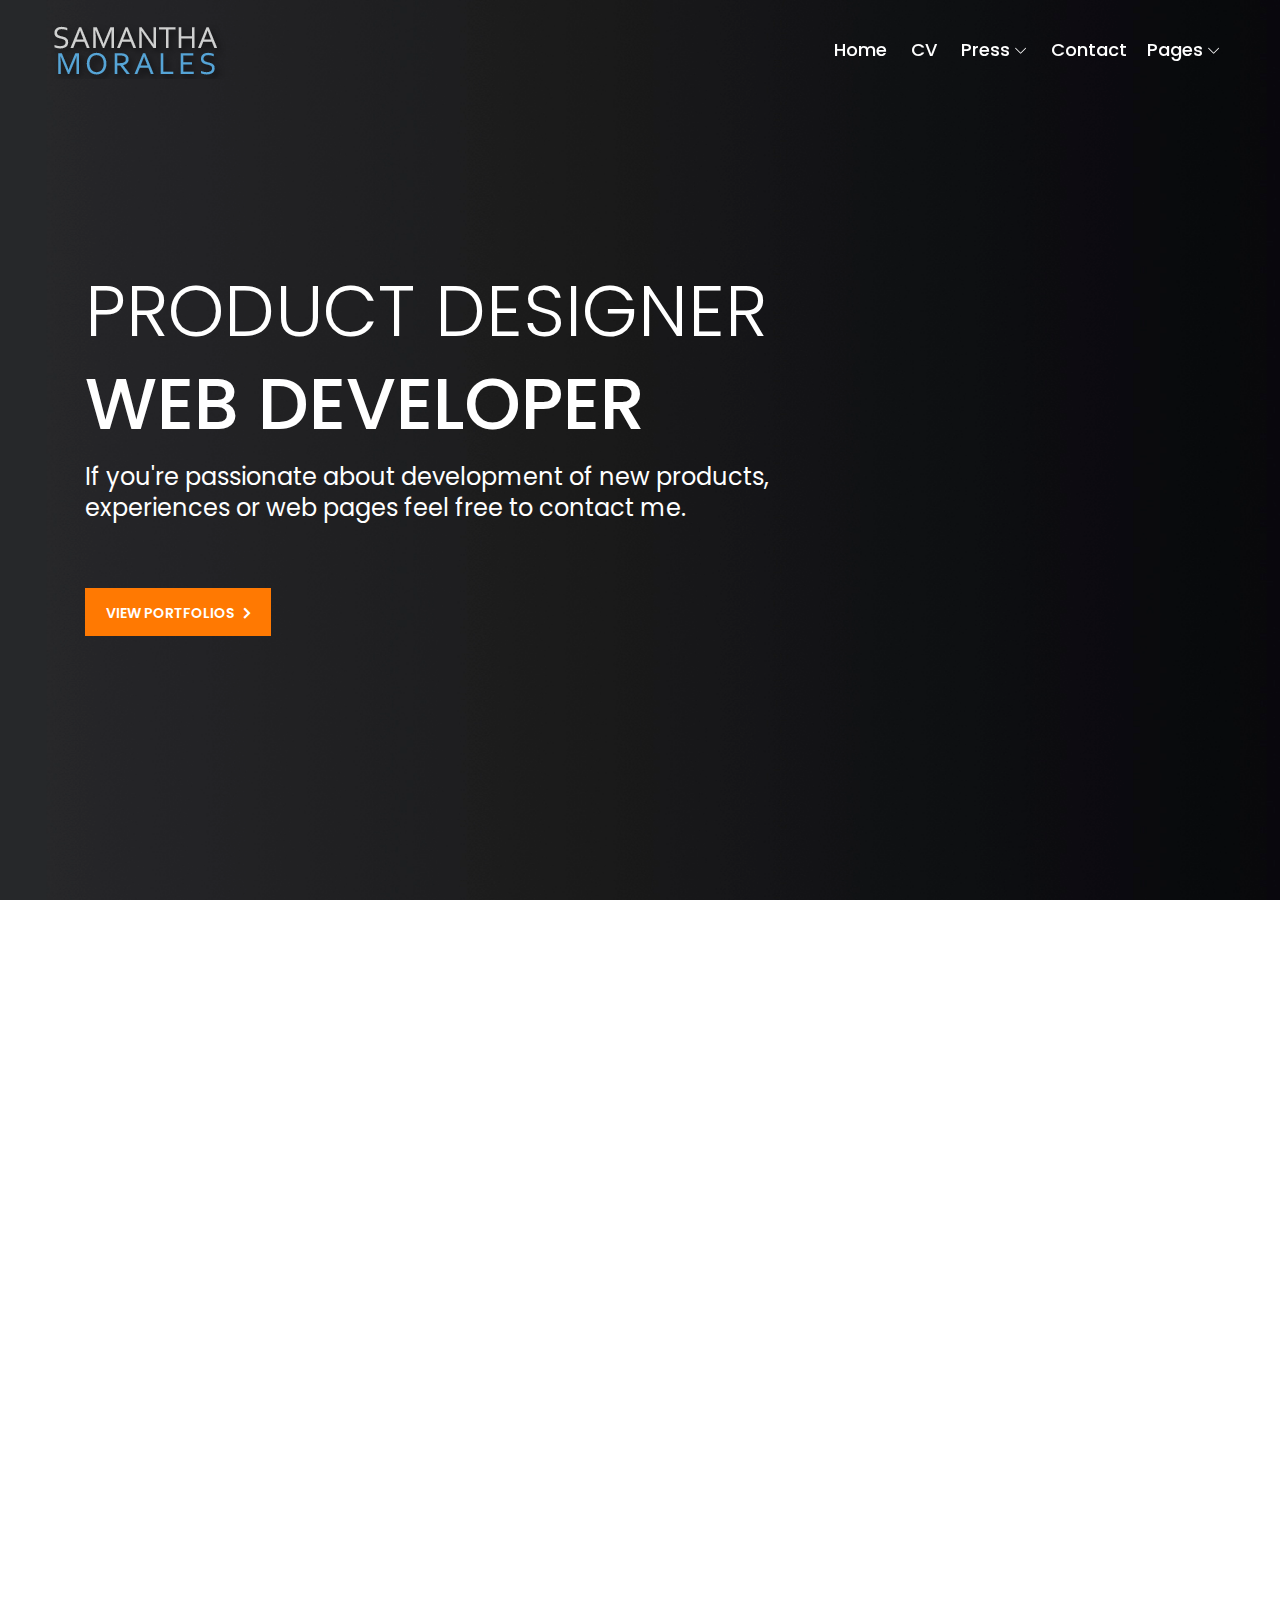
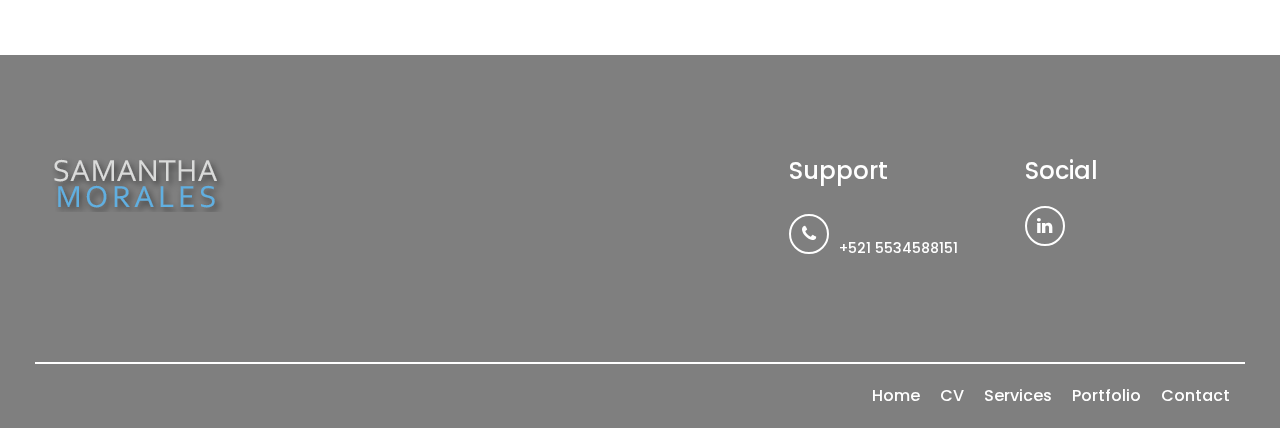
==== commit 9617b9f9: "Update index.html" ====
--- a/index.html
+++ b/index.html
@@ -105,7 +105,7 @@
                                                 </ul>
                                             </li>
                                             <li><a href="https://issuu.com/samantha.morales.di/docs/samanthamorales_portfolio">Portfolio</a></li>
-                                            <li><a href="contact.html">Contact</a></li>
+                                        
 
                                         </ul>
                                     </li>
@@ -143,7 +143,7 @@
                             <div class="welcome-text">
                                 <h2 data-animation="fadeInUp" data-delay="300ms"><span>Product designer</span><br>Web developer</h2>
                                 <h4 data-animation="fadeInUp" data-delay="500ms">If you're passionate about development of new products, experiences or web pages feel free to contact me.</h4>
-                                <a href="https://issuu.com/samantha.morales.di/docs/samanthamorales_portfolio" class="btn pixel-btn mt-50" data-animation="fadeInUp" data-delay="700ms">View Portfolio</a>
+                                <a href="https://issuu.com/samantha.morales.di/docs/samanthamorales_portfolio" class="btn pixel-btn mt-50" data-animation="fadeInUp" data-delay="700ms">View Portfolios</a>
                             </div>
                         </div>
                     </div>
@@ -411,7 +411,7 @@
     <div class="top-catagory-area d-flex flex-wrap">
         <!-- Single Catagory -->
         <div class="single-catagory bg-img d-flex align-items-center justify-content-center jarallax" style="background-image: url(img/bg-img/3.jpg);">
-            <a href="https://samanthamorales.github.io/Resume.pdf">CV</a>
+            <a href="https://samanthamorales.github.io/Resume_Samantha Morales.pdf">CV</a>
         </div>
         <!-- Single Catagory -->
         <div class="single-catagory bg-img d-flex align-items-center justify-content-center jarallax" style="background-image: url(img/bg-img/4.jpg);">
@@ -451,7 +451,7 @@
                 <div class="col-12">
                     <!-- Section Heading -->
                     <div class="section-heading text-center wow fadeInUp" data-wow-delay="100ms">
-                        <h2>Get In Touch</h2>
+                        <h2>Let's Talk</h2>
                         <img src="img/core-img/x.png" alt="">
                     </div>
                 </div>
@@ -551,7 +551,7 @@
                                 <li><a href="https://samanthamorales.github.io/Resume_Samantha Morales.pdf">CV</a></li>
                                 <li><a href="#">Services</a></li>
                                 <li><a href="https://issuu.com/samantha.morales.di/docs/samanthamorales_portfolio">Portfolio</a></li>
-                                <li><a href="https://api.whatsapp.com/send?phone=5534588151text=Hola%20estoy%20insteresad@%20en%20m%C3%A1s%20informaci%C3%B3n%20que%20vi%20en%20la%20p%C3%A1gina%20web,%20%C2%BFPodr%C3%ADas%20Ayudarme?%20Gracias">Contact</a></li>
+                                <li><a href="https://api.whatsapp.com/send?phone=5215534588151&text=Hola%20estoy%20insteresad@%20en%20m%C3%A1s%20informaci%C3%B3n%20que%20vi%20en%20la%20p%C3%A1gina%20web,%20%C2%BFPodr%C3%ADas%20Ayudarme?%20Gracias">Contact</a></li>
                             </ul>
                         </nav>
                     </div>
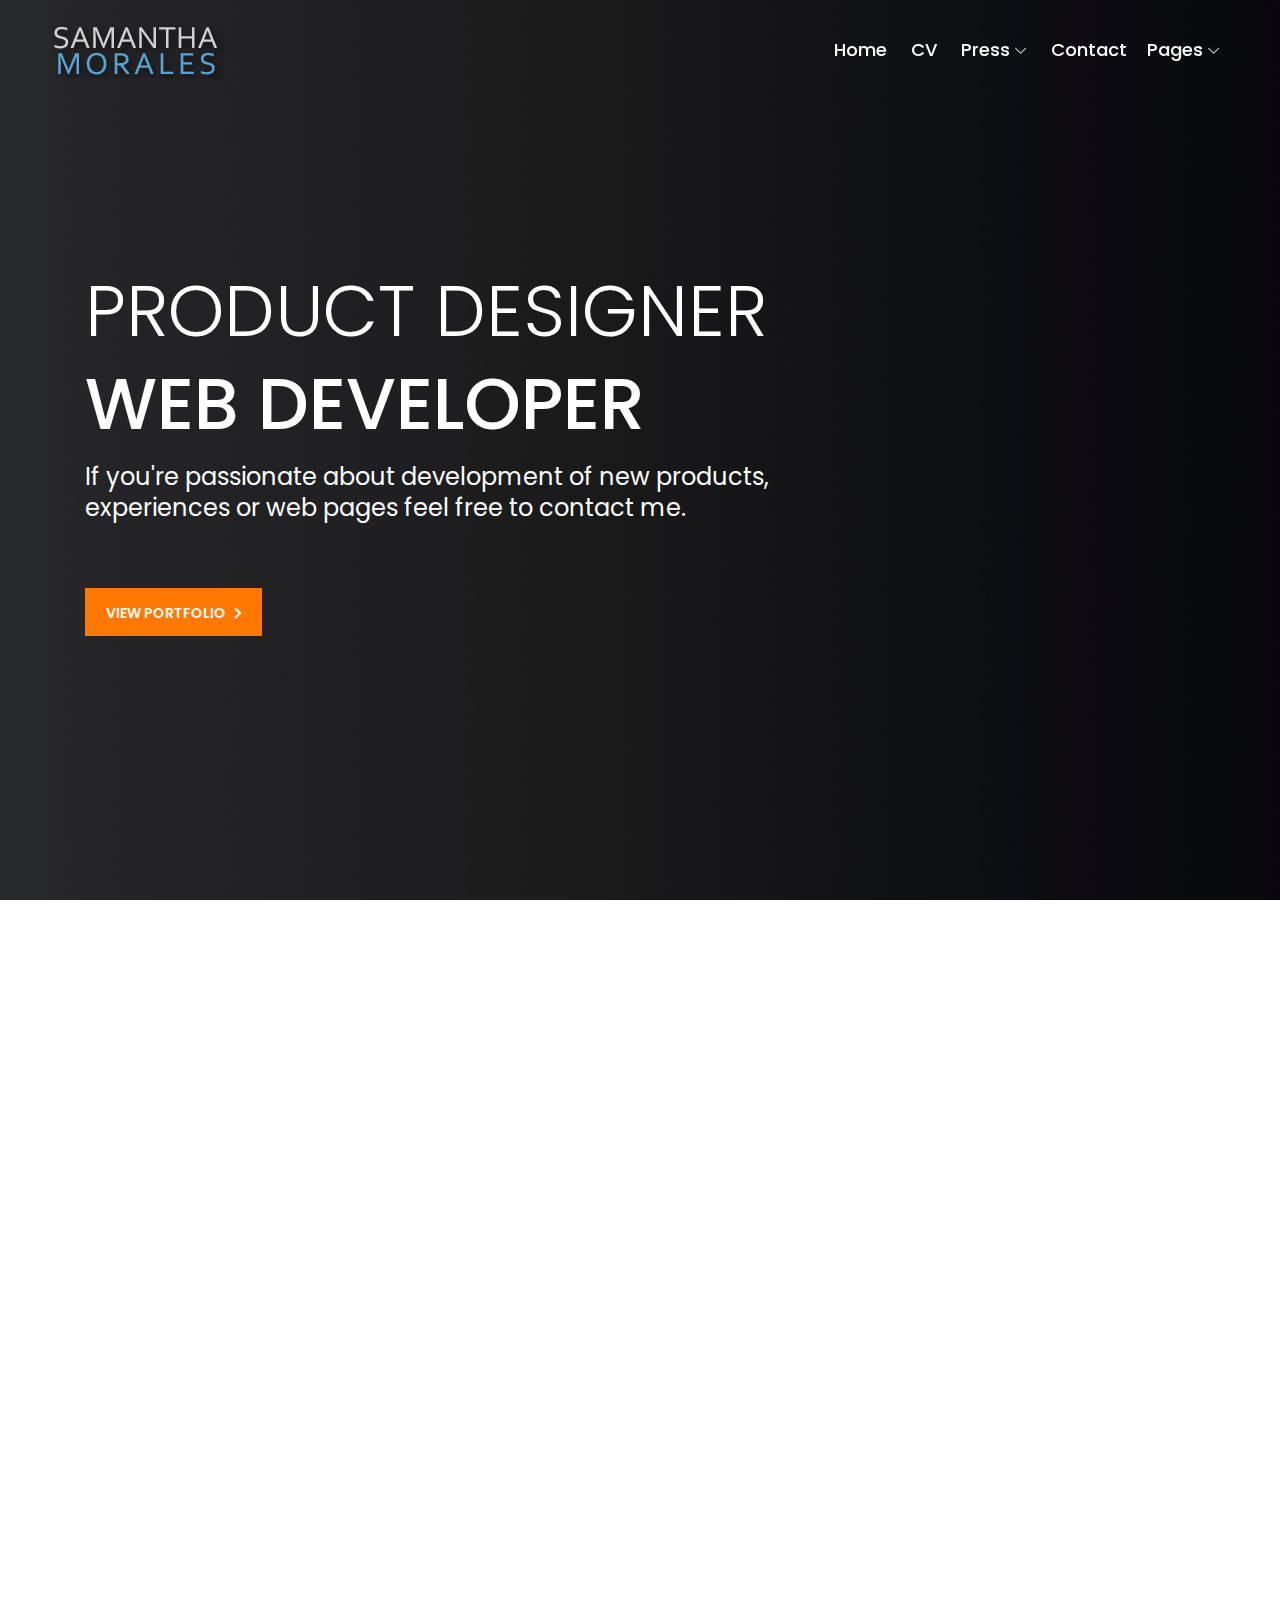
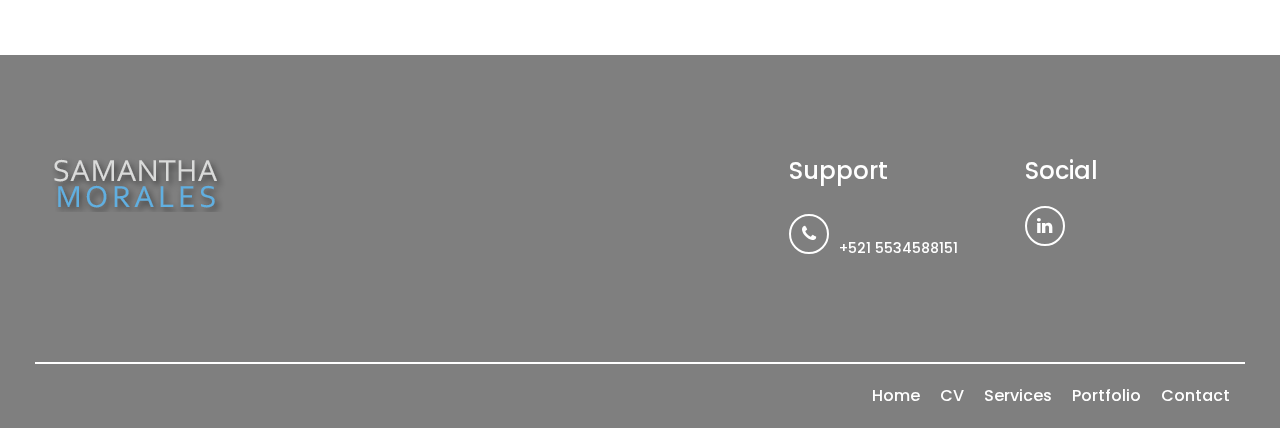
==== commit 91ddbbbd: "Update index.html" ====
--- a/index.html
+++ b/index.html
@@ -143,7 +143,7 @@
                             <div class="welcome-text">
                                 <h2 data-animation="fadeInUp" data-delay="300ms"><span>Product designer</span><br>Web developer</h2>
                                 <h4 data-animation="fadeInUp" data-delay="500ms">If you're passionate about development of new products, experiences or web pages feel free to contact me.</h4>
-                                <a href="https://issuu.com/samantha.morales.di/docs/samanthamorales_portfolio" class="btn pixel-btn mt-50" data-animation="fadeInUp" data-delay="700ms">View Portfolios</a>
+                                <a href="https://issuu.com/samantha.morales.di/docs/samanthamorales_portfolio" class="btn pixel-btn mt-50" data-animation="fadeInUp" data-delay="700ms">View Portfolio</a>
                             </div>
                         </div>
                     </div>
